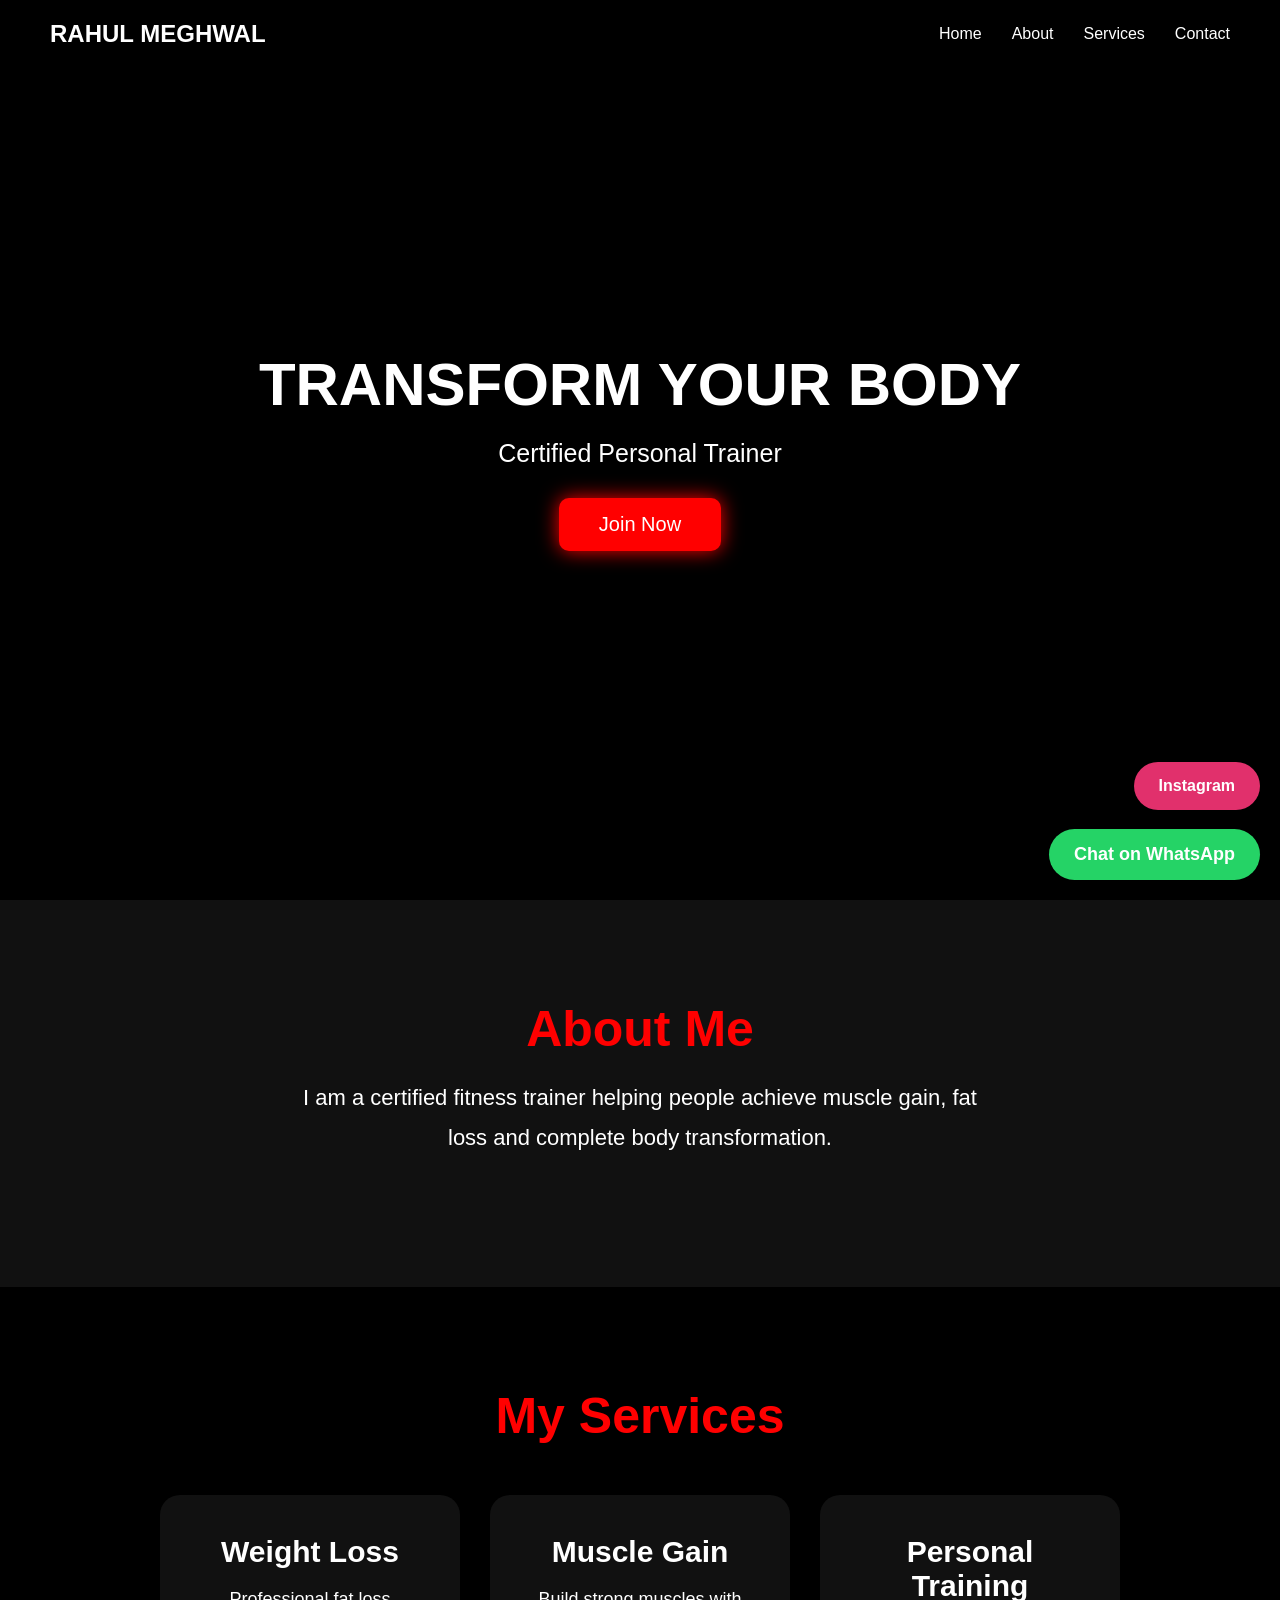
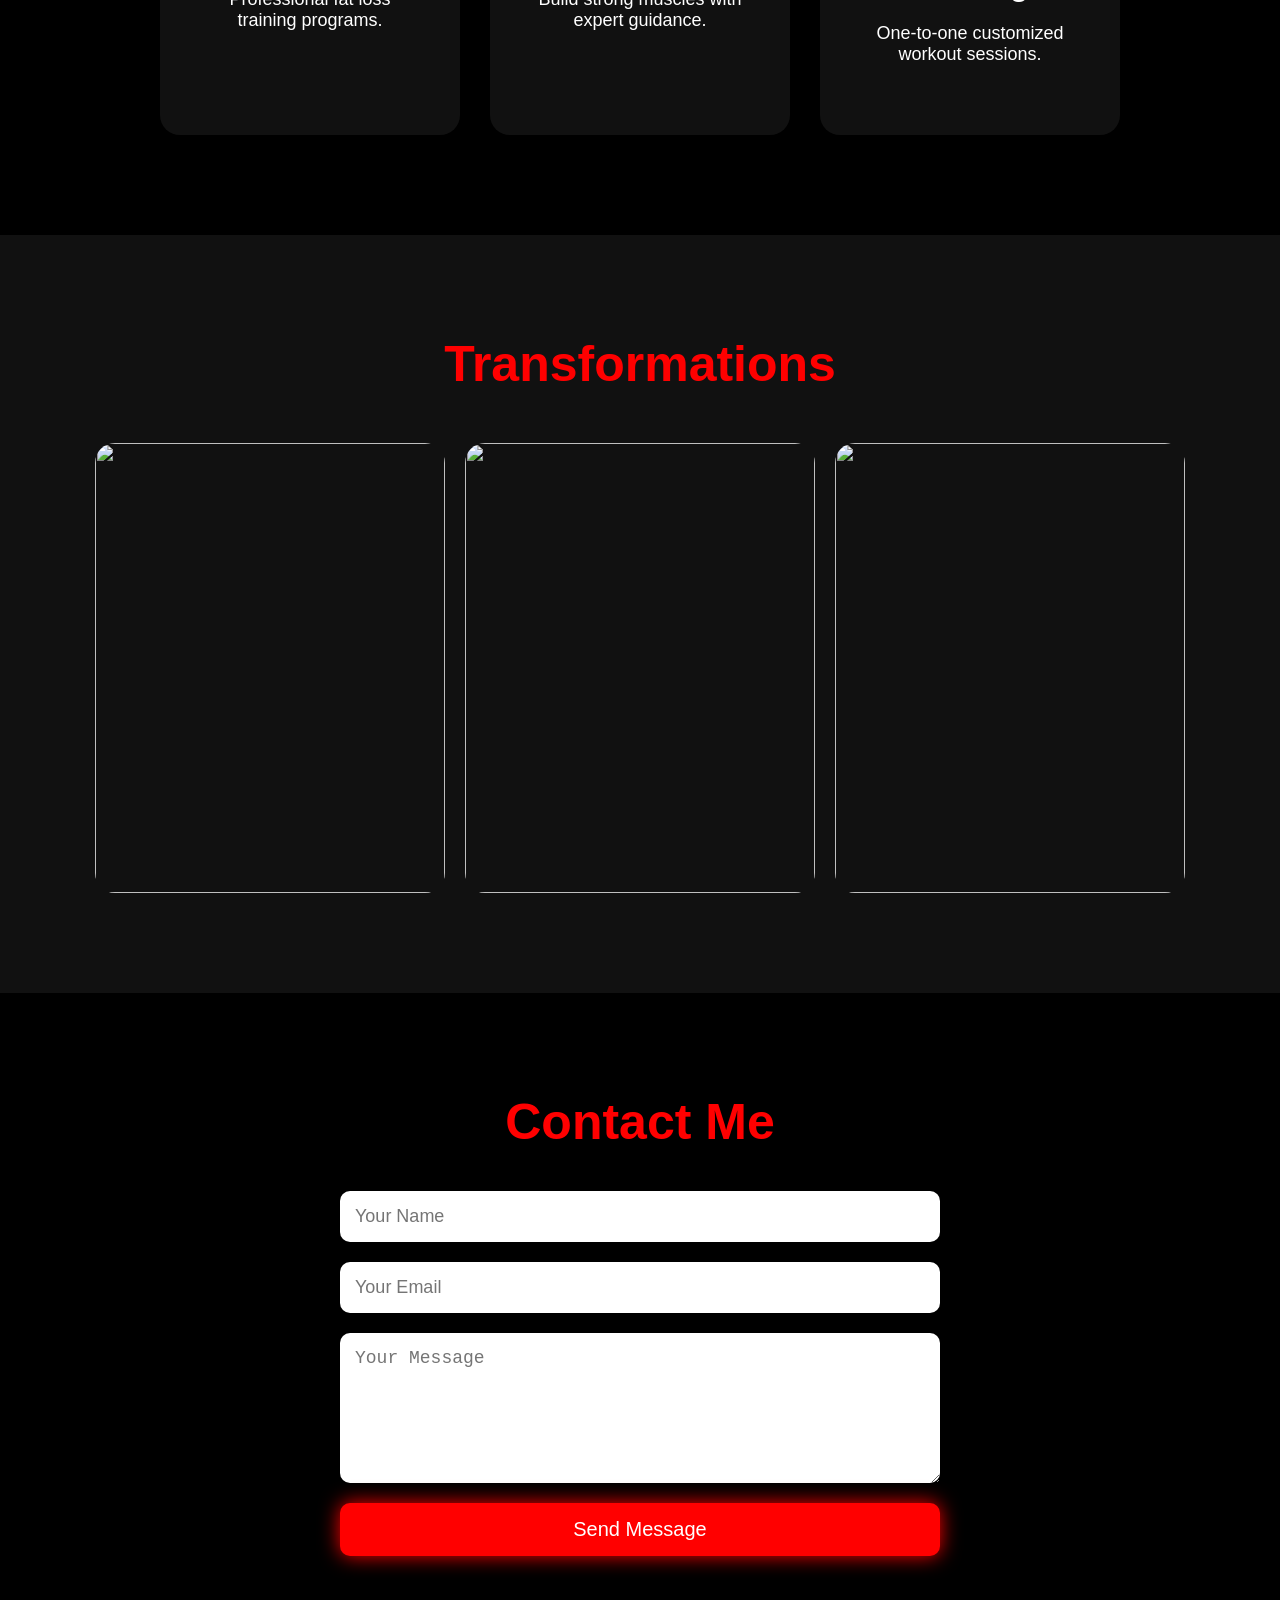
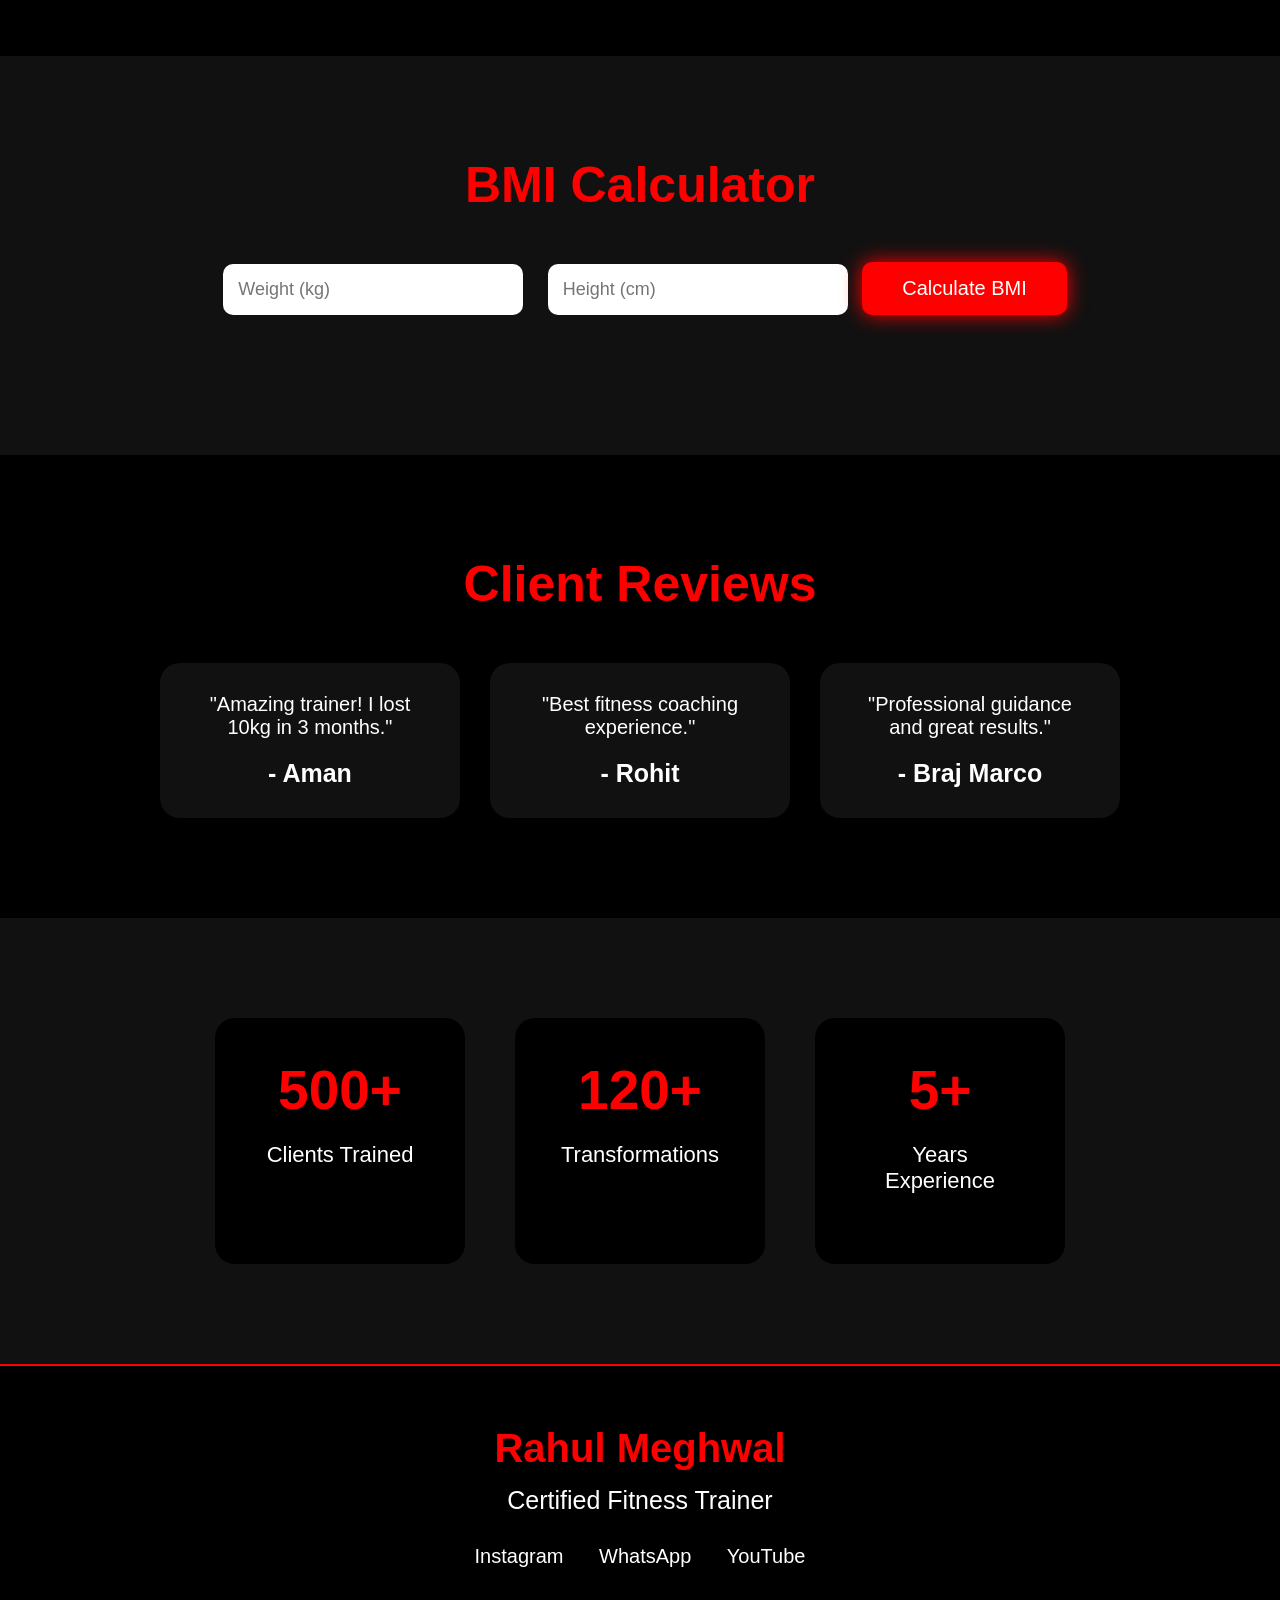
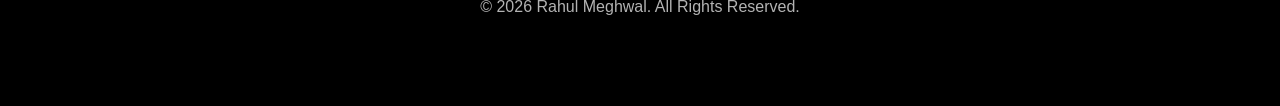
==== index.html @ 8c8de501 "Add files via upload" ====
<!DOCTYPE html>
<html lang="en">
<head>
  <meta charset="UTF-8">
  <meta name="viewport" content="width=device-width, initial-scale=1.0">
  <title>Rahul Meghwal</title>

  <link rel="stylesheet" href="style.css">
</head>
<body>

  <nav>
    <h1>RAHUL MEGHWAL</h1>

    <ul>
      <li>Home</li>
      <li>About</li>
      <li>Services</li>
      <li>Contact</li>
    </ul>
  </nav>

  <section class="hero">
    <div class="overlay">

      <h2>TRANSFORM YOUR BODY</h2>

      <p>
        Certified Personal Trainer
      </p>

      <button>
        Join Now
      </button>

    </div>
  </section>
<section class="about">

  <div class="about-text">

    <h2>About Me</h2>

    <p>
      I am a certified fitness trainer helping people
      achieve muscle gain, fat loss and complete body
      transformation.
    </p>

  </div>

</section>
<section class="services">

    <h2>My Services</h2>

    <div class="service-box">

        <div class="card">
            <h3>Weight Loss</h3>
            <p>Professional fat loss training programs.</p>
        </div>

        <div class="card">
            <h3>Muscle Gain</h3>
            <p>Build strong muscles with expert guidance.</p>
        </div>

        <div class="card">
            <h3>Personal Training</h3>
            <p>One-to-one customized workout sessions.</p>
        </div>

    </div>

</section>
<section class="gallery">

    <h2>Transformations</h2>

    <div class="gallery-box">

        <img src="https://images.unsplash.com/photo-1517838277536-f5f99be501cd?q=80&w=800&auto=format&fit=crop">

        <img src="https://images.unsplash.com/photo-1581009146145-b5ef050c2e1e?q=80&w=800&auto=format&fit=crop">

        <img src="https://images.unsplash.com/photo-1534438327276-14e5300c3a48?q=80&w=800&auto=format&fit=crop">

    </div>

</section>
<a href="https://wa.me/918817200190" class="whatsapp">
    Chat on WhatsApp
</a>
<a href="https://instagram.com/" class="insta">
    Instagram
</a>
<section class="contact">

    <h2>Contact Me</h2>

    <form>

        <input type="text" placeholder="Your Name">

        <input type="email" placeholder="Your Email">

        <textarea placeholder="Your Message"></textarea>

        <button type="submit">
            Send Message
        </button>

    </form>

</section>
<section class="bmi">

    <h2>BMI Calculator</h2>

    <input type="number" id="weight" placeholder="Weight (kg)">

    <input type="number" id="height" placeholder="Height (cm)">

    <button onclick="calculateBMI()">
        Calculate BMI
    </button>

    <h3 id="result"></h3>

</section>
<script>

function calculateBMI(){

    let weight =
    document.getElementById("weight").value;

    let height =
    document.getElementById("height").value / 100;

    let bmi =
    weight / (height * height);

    document.getElementById("result").innerHTML =
    "Your BMI is " + bmi.toFixed(1);

}

</script>
<section class="testimonials">

    <h2>Client Reviews</h2>

    <div class="testimonial-box">

        <div class="testimonial">
            <p>
                "Amazing trainer! I lost 10kg in 3 months."
            </p>

            <h3>- Aman</h3>
        </div>

        <div class="testimonial">
            <p>
                "Best fitness coaching experience."
            </p>

            <h3>- Rohit</h3>
        </div>

        <div class="testimonial">
            <p>
                "Professional guidance and great results."
            </p>

            <h3>- Braj Marco</h3>
        </div>

    </div>

</section>
<section class="stats">

    <div class="stat">
        <h2>500+</h2>
        <p>Clients Trained</p>
    </div>

    <div class="stat">
        <h2>120+</h2>
        <p>Transformations</p>
    </div>

    <div class="stat">
        <h2>5+</h2>
        <p>Years Experience</p>
    </div>

</section>
<footer>

    <h2>Rahul Meghwal</h2>

    <p>
        Certified Fitness Trainer
    </p>

    <div class="footer-links">

        <a href="#">
            Instagram
        </a>

        <a href="#">
            WhatsApp
        </a>

        <a href="#">
            YouTube
        </a>

    </div>

    <p class="copy">
        © 2026 Rahul Meghwal. All Rights Reserved.
    </p>

</footer>
<script>

window.addEventListener("load", function(){

    document.getElementById("loader").style.display = "none";

});

</script>
</body>
<div id="loader">

    <h1>RAHUL MEGHWAL</h1>

</div>
</html>
---- style.css ----
html{
    scroll-behavior:smooth;
}
*{
    margin:0;
    padding:0;
    box-sizing:border-box;
}

body{
    font-family:Arial;
    background:black;
    color:white;
}

nav{
    display:flex;
    justify-content:space-between;
    align-items:center;
    padding:20px 50px;
    position:absolute;
    width:100%;
    z-index:100;
}

nav ul{
    display:flex;
    list-style:none;
    gap:30px;
}

.hero{
    height:100vh;

    background:url('https://images.unsplash.com/photo-1517836357463-d25dfeac3438?q=80&w=1200&auto=format&fit=crop');

    background-size:cover;
    background-position:center;

    display:flex;
    justify-content:center;
    align-items:center;
}

.overlay{
    background:rgba(0,0,0,0.6);

    padding:50px;
    border-radius:20px;

    text-align:center;
}

h2{
    font-size:60px;
    margin-bottom:20px;
}

p{
    font-size:25px;
    margin-bottom:30px;
}

button{
    box-shadow:0 0 20px red;
    padding:15px 40px;
    border:none;
    background:red;
    color:white;
    font-size:20px;
    border-radius:10px;
    cursor:pointer;
}
button:hover{
    transform:scale(1.1);
    transition:0.3s;
}
.about{
    padding:100px 50px;
    background:#111;
}

.about-text{
    max-width:700px;
    margin:auto;
    text-align:center;
}

.about h2{
    font-size:50px;
    margin-bottom:20px;
    color:red;
}

.about p{
    font-size:22px;
    line-height:1.8;
}
.services{
    padding:100px 50px;
    background:black;
    text-align:center;
}

.services h2{
    font-size:50px;
    margin-bottom:50px;
    color:red;
}

.service-box{
    display:flex;
    justify-content:center;
    gap:30px;
    flex-wrap:wrap;
}

.card{
    background:#111;
    padding:40px;
    width:300px;
    border-radius:20px;
    transition:0.3s;
}

.card:hover{
    transform:translateY(-10px);
    background:red;
}

.card h3{
    margin-bottom:20px;
    font-size:30px;
}

.card p{
    font-size:18px;
}
.gallery{
    padding:100px 50px;
    background:#111;
    text-align:center;
}

.gallery h2{
    font-size:50px;
    margin-bottom:50px;
    color:red;
}

.gallery-box{
    display:flex;
    justify-content:center;
    gap:20px;
    flex-wrap:wrap;
}

.gallery-box img{
    width:350px;
    height:450px;
    object-fit:cover;
    border-radius:20px;
    transition:0.3s;
}

.gallery-box img:hover{
    transform:scale(1.05);
}
.whatsapp{
    position:fixed;
    bottom:20px;
    right:20px;

    background:#25D366;
    color:white;

    padding:15px 25px;

    border-radius:50px;

    text-decoration:none;

    font-size:18px;

    font-weight:bold;

    box-shadow:0 0 10px rgba(0,0,0,0.5);
}
@media(max-width:768px){

    nav{
        background:rgba(0,0,0,0.5);
backdrop-filter:blur(10px);
        flex-direction:column;
        gap:20px;
    }

    nav ul{
        flex-direction:column;
        text-align:center;
    }

    h2{
        font-size:35px;
    }

    p{
        font-size:18px;
    }

    .overlay{
        width:90%;
        padding:30px;
    }

    .gallery-box img{
        width:100%;
        height:auto;
    }

    .card{
        width:100%;
    }

}
.overlay{
    animation:fadeIn 2s ease;
}

@keyframes fadeIn{

    from{
        opacity:0;
        transform:translateY(50px);
    }

    to{
        opacity:1;
        transform:translateY(0);
    }

}
.insta{

    position:fixed;

    bottom:90px;
    right:20px;

    background:#E1306C;

    color:white;

    padding:15px 25px;

    border-radius:50px;

    text-decoration:none;

    font-weight:bold;
}
.contact{

    padding:100px 20px;

    background:black;

    text-align:center;
}

.contact h2{

    font-size:50px;

    margin-bottom:40px;

    color:red;
}

form{

    max-width:600px;

    margin:auto;

    display:flex;

    flex-direction:column;

    gap:20px;
}

input,
textarea{

    padding:15px;

    border:none;

    border-radius:10px;

    font-size:18px;
}

textarea{

    height:150px;
}
.bmi{

    padding:100px 20px;

    background:#111;

    text-align:center;
}

.bmi h2{

    font-size:50px;

    color:red;

    margin-bottom:40px;
}

.bmi input{

    width:300px;

    padding:15px;

    margin:10px;

    border:none;

    border-radius:10px;

    font-size:18px;
}

#result{

    margin-top:30px;

    font-size:35px;
}
.testimonials{

    padding:100px 20px;

    background:black;

    text-align:center;
}

.testimonials h2{

    font-size:50px;

    color:red;

    margin-bottom:50px;
}

.testimonial-box{

    display:flex;

    justify-content:center;

    gap:30px;

    flex-wrap:wrap;
}

.testimonial{

    background:#111;

    width:300px;

    padding:30px;

    border-radius:20px;

    transition:0.3s;
}

.testimonial:hover{

    transform:translateY(-10px);

    background:red;
}

.testimonial p{

    font-size:20px;

    margin-bottom:20px;
}

.testimonial h3{

    font-size:25px;
}
.stats{

    padding:100px 20px;

    background:#111;

    display:flex;

    justify-content:center;

    gap:50px;

    flex-wrap:wrap;

    text-align:center;
}

.stat{

    background:black;

    padding:40px;

    border-radius:20px;

    width:250px;

    transition:0.3s;
}

.stat:hover{

    transform:scale(1.05);

    background:red;
}

.stat h2{

    font-size:55px;

    color:red;

    margin-bottom:20px;
}

.stat p{

    font-size:22px;
}
footer{

    background:black;

    padding:60px 20px;

    text-align:center;

    border-top:2px solid red;
}

footer h2{

    font-size:40px;

    color:red;

    margin-bottom:15px;
}

.footer-links{

    margin:30px 0;
}

.footer-links a{

    color:white;

    margin:0 15px;

    text-decoration:none;

    font-size:20px;

    transition:0.3s;
}

.footer-links a:hover{

    color:red;
}

.copy{

    margin-top:30px;

    font-size:16px;

    opacity:0.7;
}
#loader{

    position:fixed;

    width:100%;

    height:100vh;

    background:black;

    display:flex;

    justify-content:center;

    align-items:center;

    z-index:9999;
}

#loader h1{

    color:red;

    font-size:60px;

    animation:pulse 1s infinite;
}

@keyframes pulse{

    0%{
        opacity:0.5;
    }

    50%{
        opacity:1;
    }

    100%{
        opacity:0.5;
    }

}
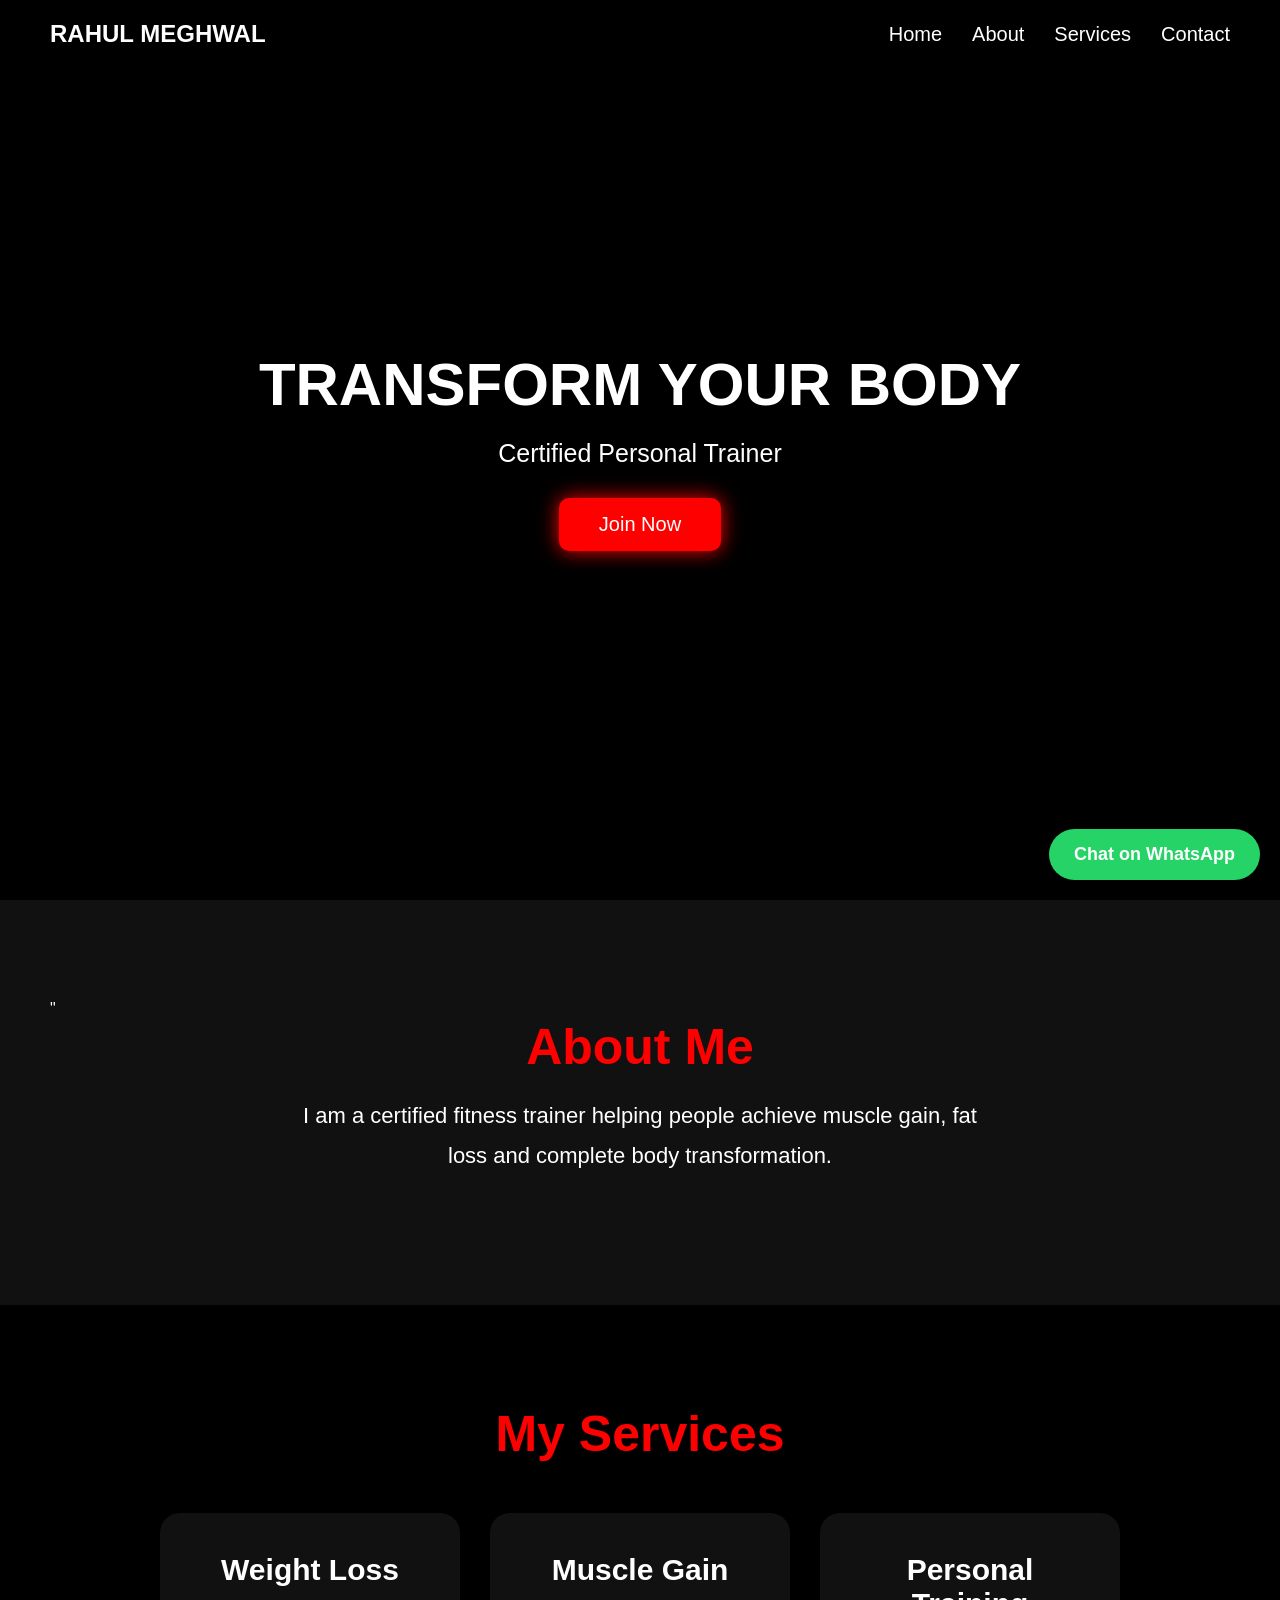
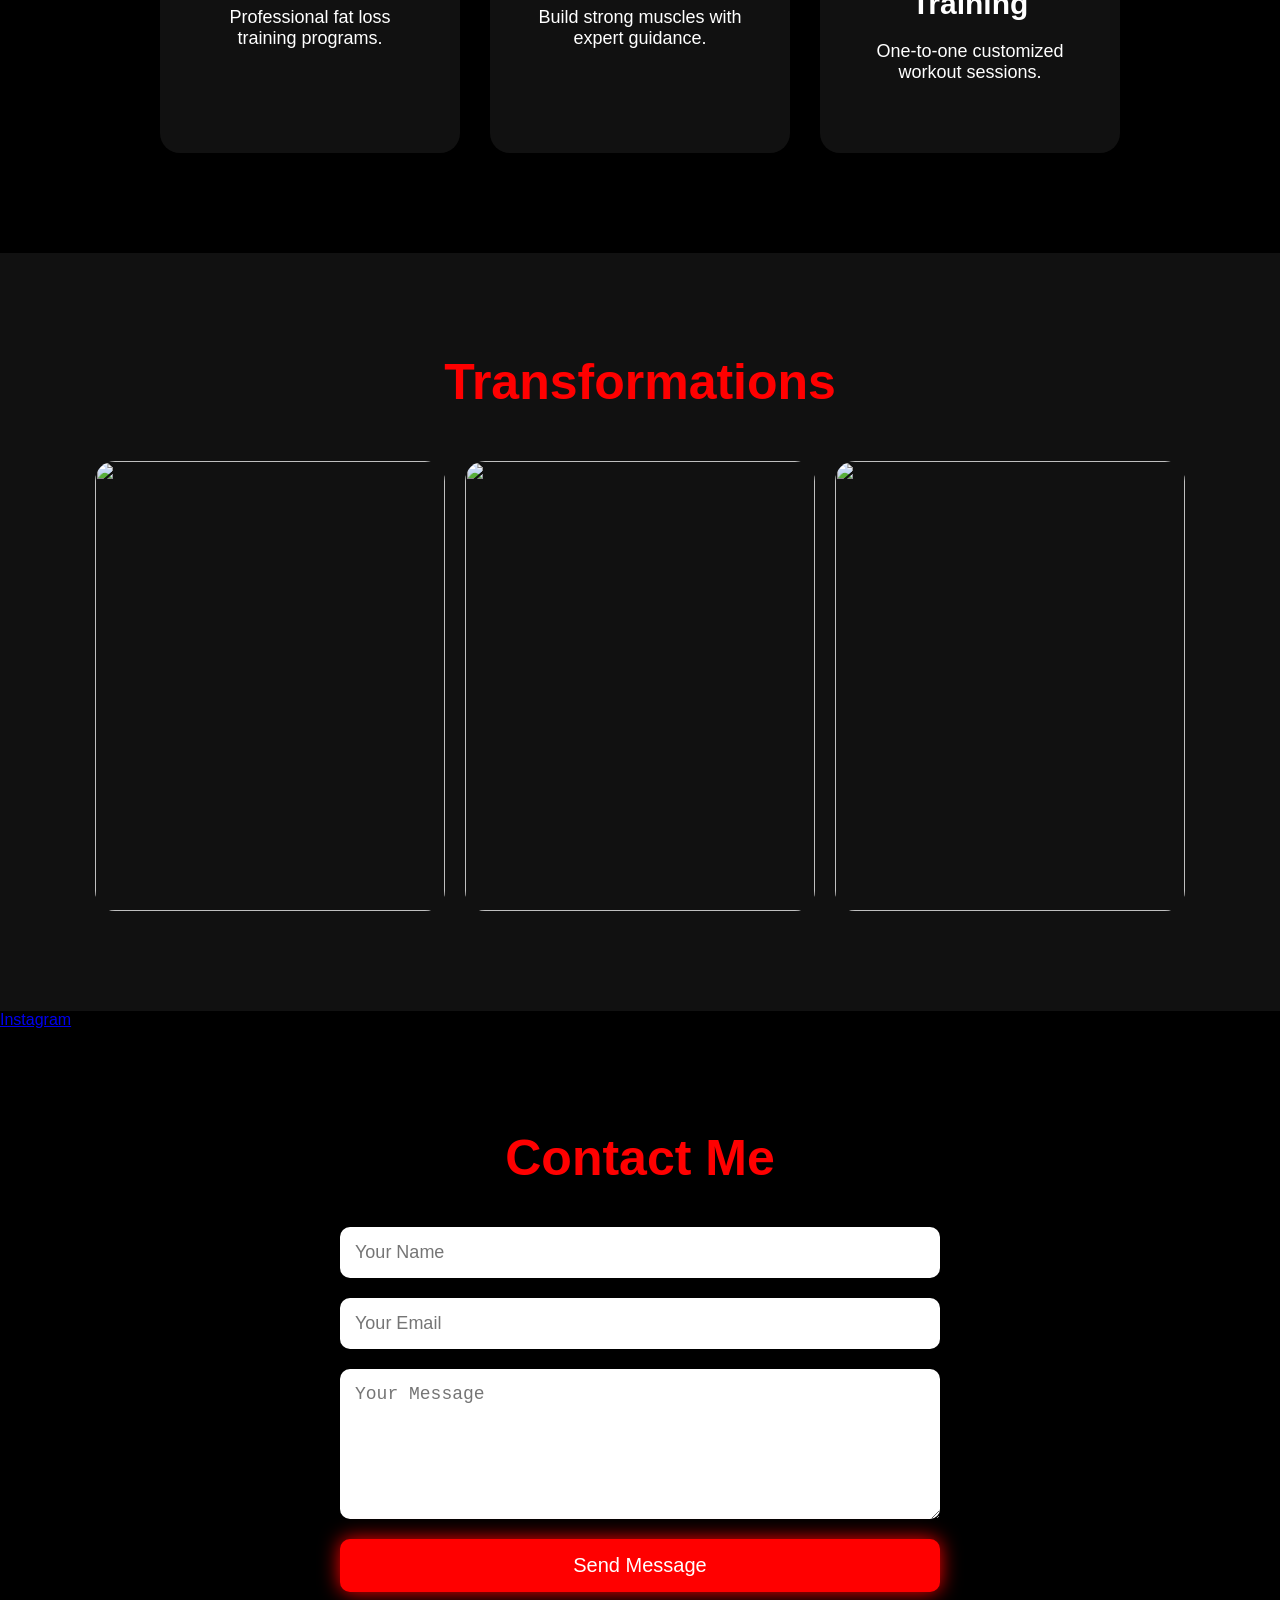
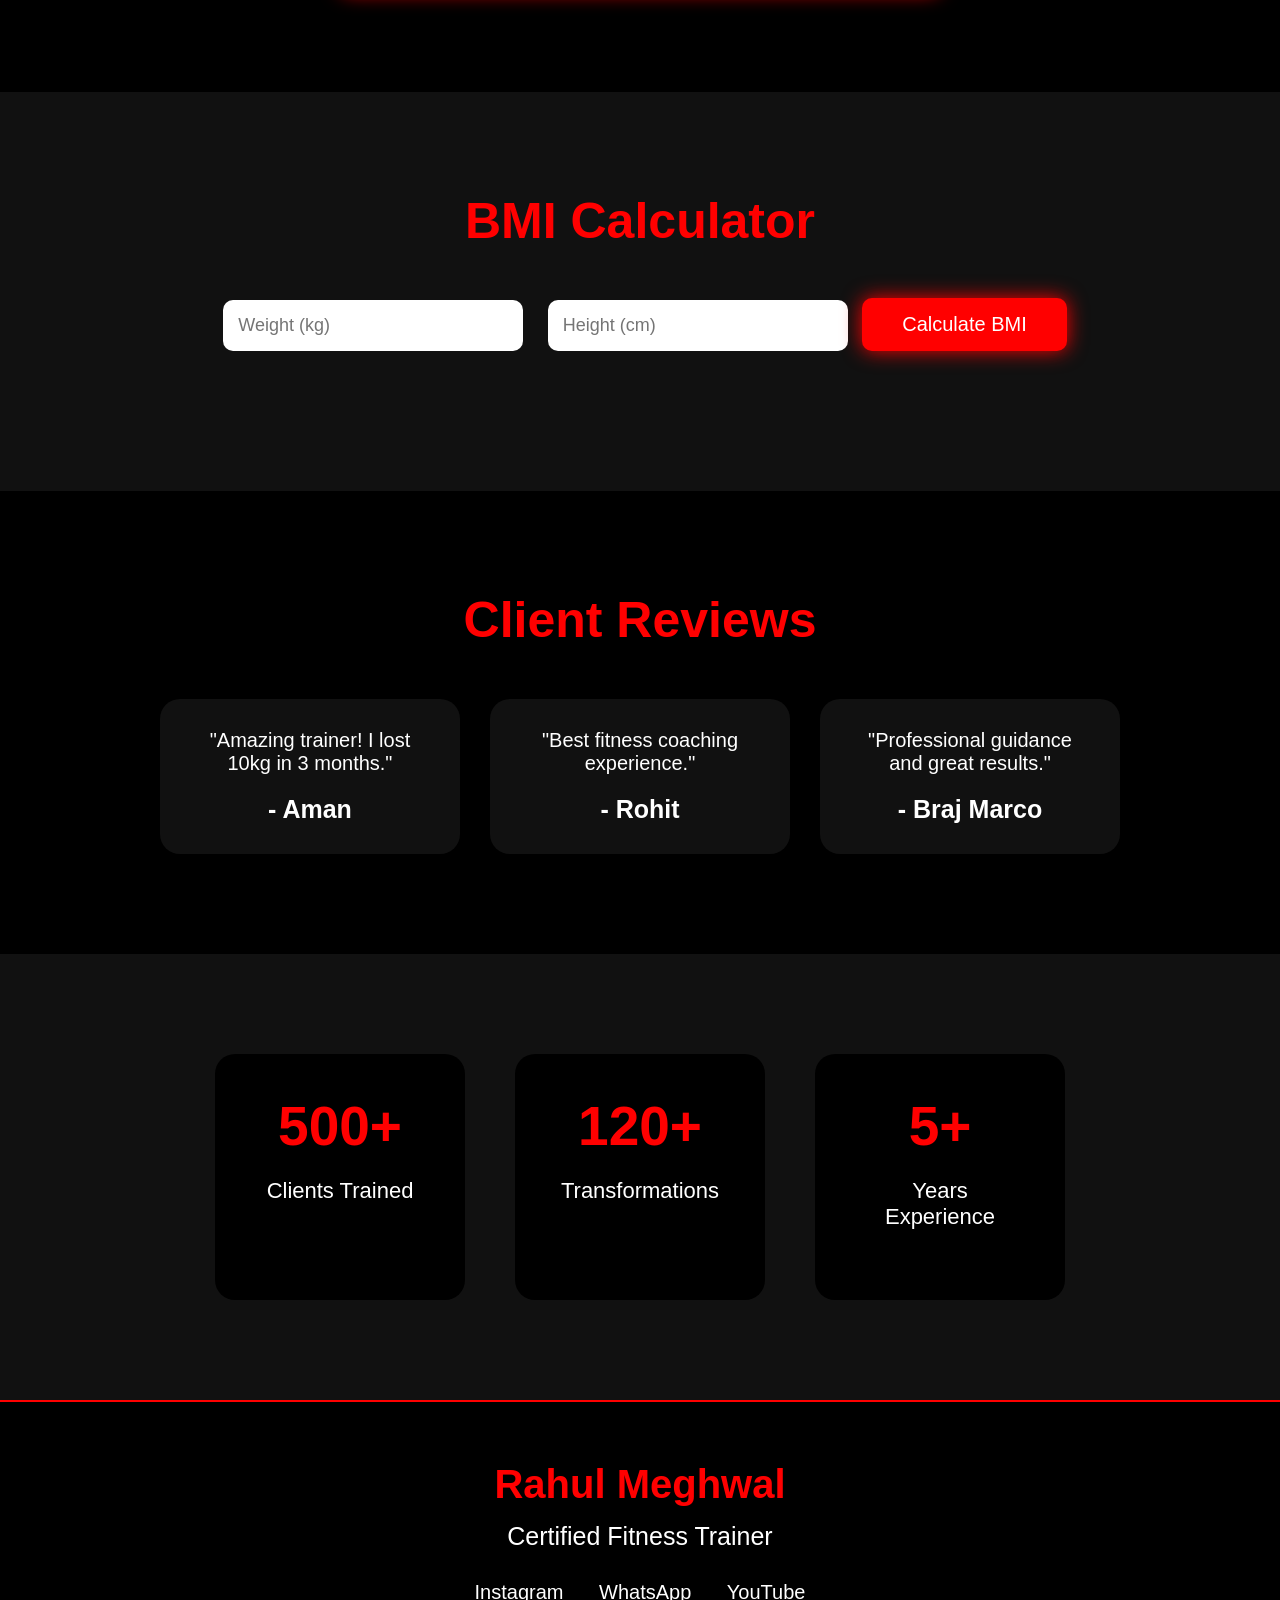
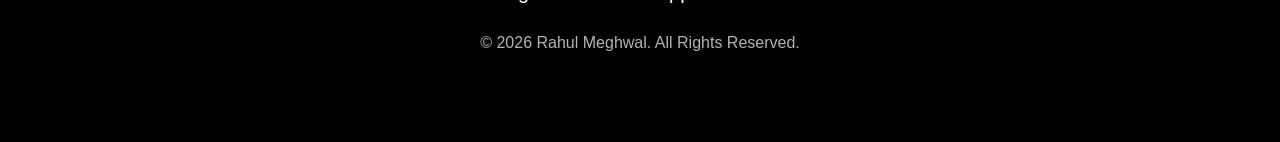
==== commit 9a7db611: "Add files via upload" ====
--- a/index.html
+++ b/index.html
@@ -3,7 +3,9 @@
 <head>
   <meta charset="UTF-8">
   <meta name="viewport" content="width=device-width, initial-scale=1.0">
-  <title>Rahul Meghwal</title>
+  <title><title>
+Rahul Meghwal - Certified Fitness Trainer
+</title></title>
 
   <link rel="stylesheet" href="style.css">
 </head>
@@ -13,14 +15,17 @@
     <h1>RAHUL MEGHWAL</h1>
 
     <ul>
-      <li>Home</li>
-      <li>About</li>
-      <li>Services</li>
-      <li>Contact</li>
+      <li><a href="#home">Home</a></li>
+
+<li><a href="#about">About</a></li>
+
+<li><a href="#services">Services</a></li>
+
+<li><a href="#contact">Contact</a></li>
     </ul>
   </nav>
 
-  <section class="hero">
+  <section class="hero" id="home">
     <div class="overlay">
 
       <h2>TRANSFORM YOUR BODY</h2>
@@ -35,7 +40,7 @@
 
     </div>
   </section>
-<section class="about">
+<section class="about" id="about">"
 
   <div class="about-text">
 
@@ -50,7 +55,7 @@
   </div>
 
 </section>
-<section class="services">
+<section class="services" id="services">
 
     <h2>My Services</h2>
 
@@ -92,10 +97,10 @@
 <a href="https://wa.me/918817200190" class="whatsapp">
     Chat on WhatsApp
 </a>
-<a href="https://instagram.com/" class="insta">
+<a href="https://instagram.com/yourusername">
     Instagram
 </a>
-<section class="contact">
+<section class="contact" id="contact">
 
     <h2>Contact Me</h2>
 
--- a/style.css
+++ b/style.css
@@ -24,6 +24,7 @@
 }
 
 nav ul{
+    align-items:center;
     display:flex;
     list-style:none;
     gap:30px;
@@ -548,4 +549,99 @@
         opacity:0.5;
     }
 
+}
+/* NAVBAR LINKS */
+
+nav ul li a{
+
+    color:white;
+
+    text-decoration:none;
+
+    font-size:20px;
+
+    transition:0.3s;
+}
+
+nav ul li a:hover{
+
+    color:red;
+}
+
+/* MOBILE FIX */
+
+@media(max-width:768px){
+
+    nav{
+
+        flex-direction:column;
+
+        padding:20px;
+    }
+
+    nav h1{
+
+        margin-bottom:20px;
+    }
+
+    nav ul{
+
+        flex-direction:column;
+
+        gap:15px;
+    }
+
+    .hero{
+
+        padding:20px;
+
+        text-align:center;
+    }
+
+    .overlay{
+
+        width:100%;
+
+        padding:20px;
+    }
+
+    h2{
+
+        font-size:32px;
+    }
+
+    p{
+
+        font-size:18px;
+    }
+
+    button{
+
+        width:100%;
+    }
+
+    .gallery-box img{
+
+        width:100%;
+        height:auto;
+    }
+
+    .card,
+    .testimonial,
+    .stat{
+
+        width:100%;
+    }
+
+    .bmi input{
+
+        width:100%;
+    }
+
+    .whatsapp,
+    .insta{
+
+        right:10px;
+    }
+
 }
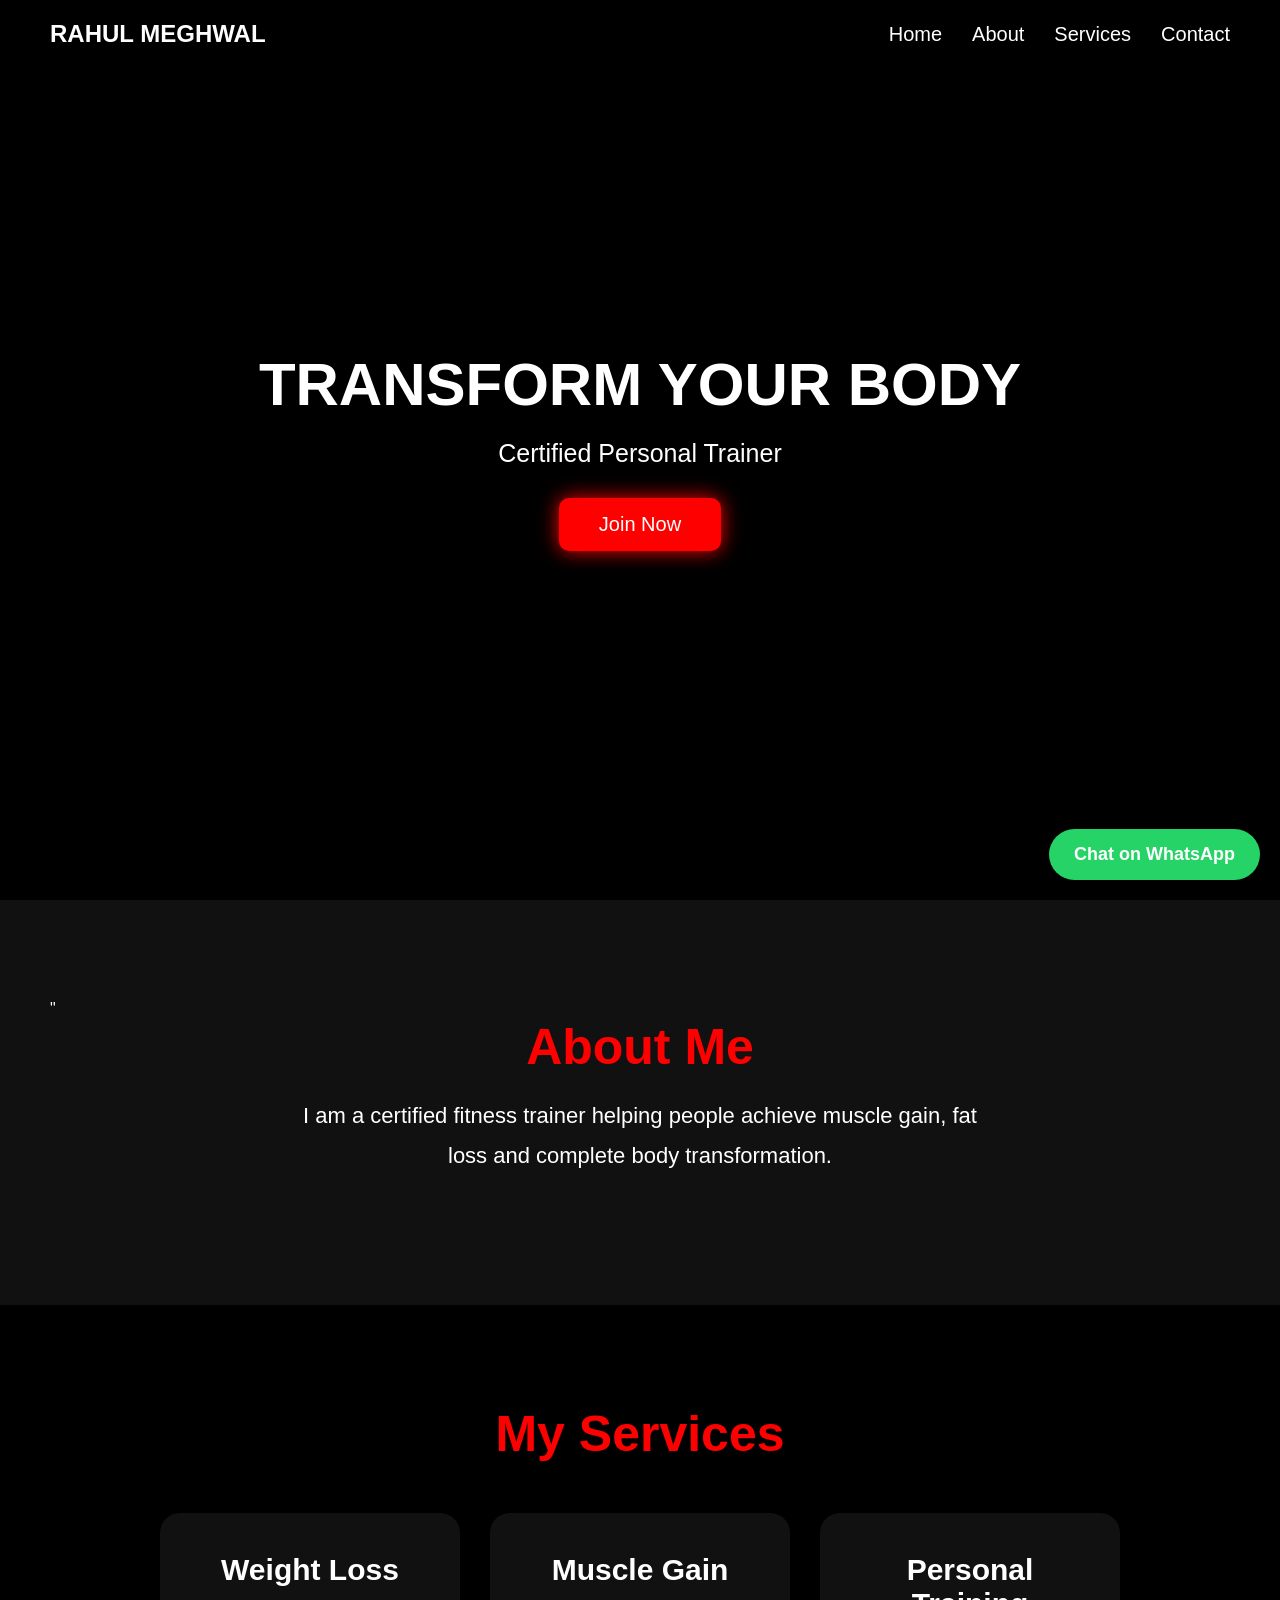
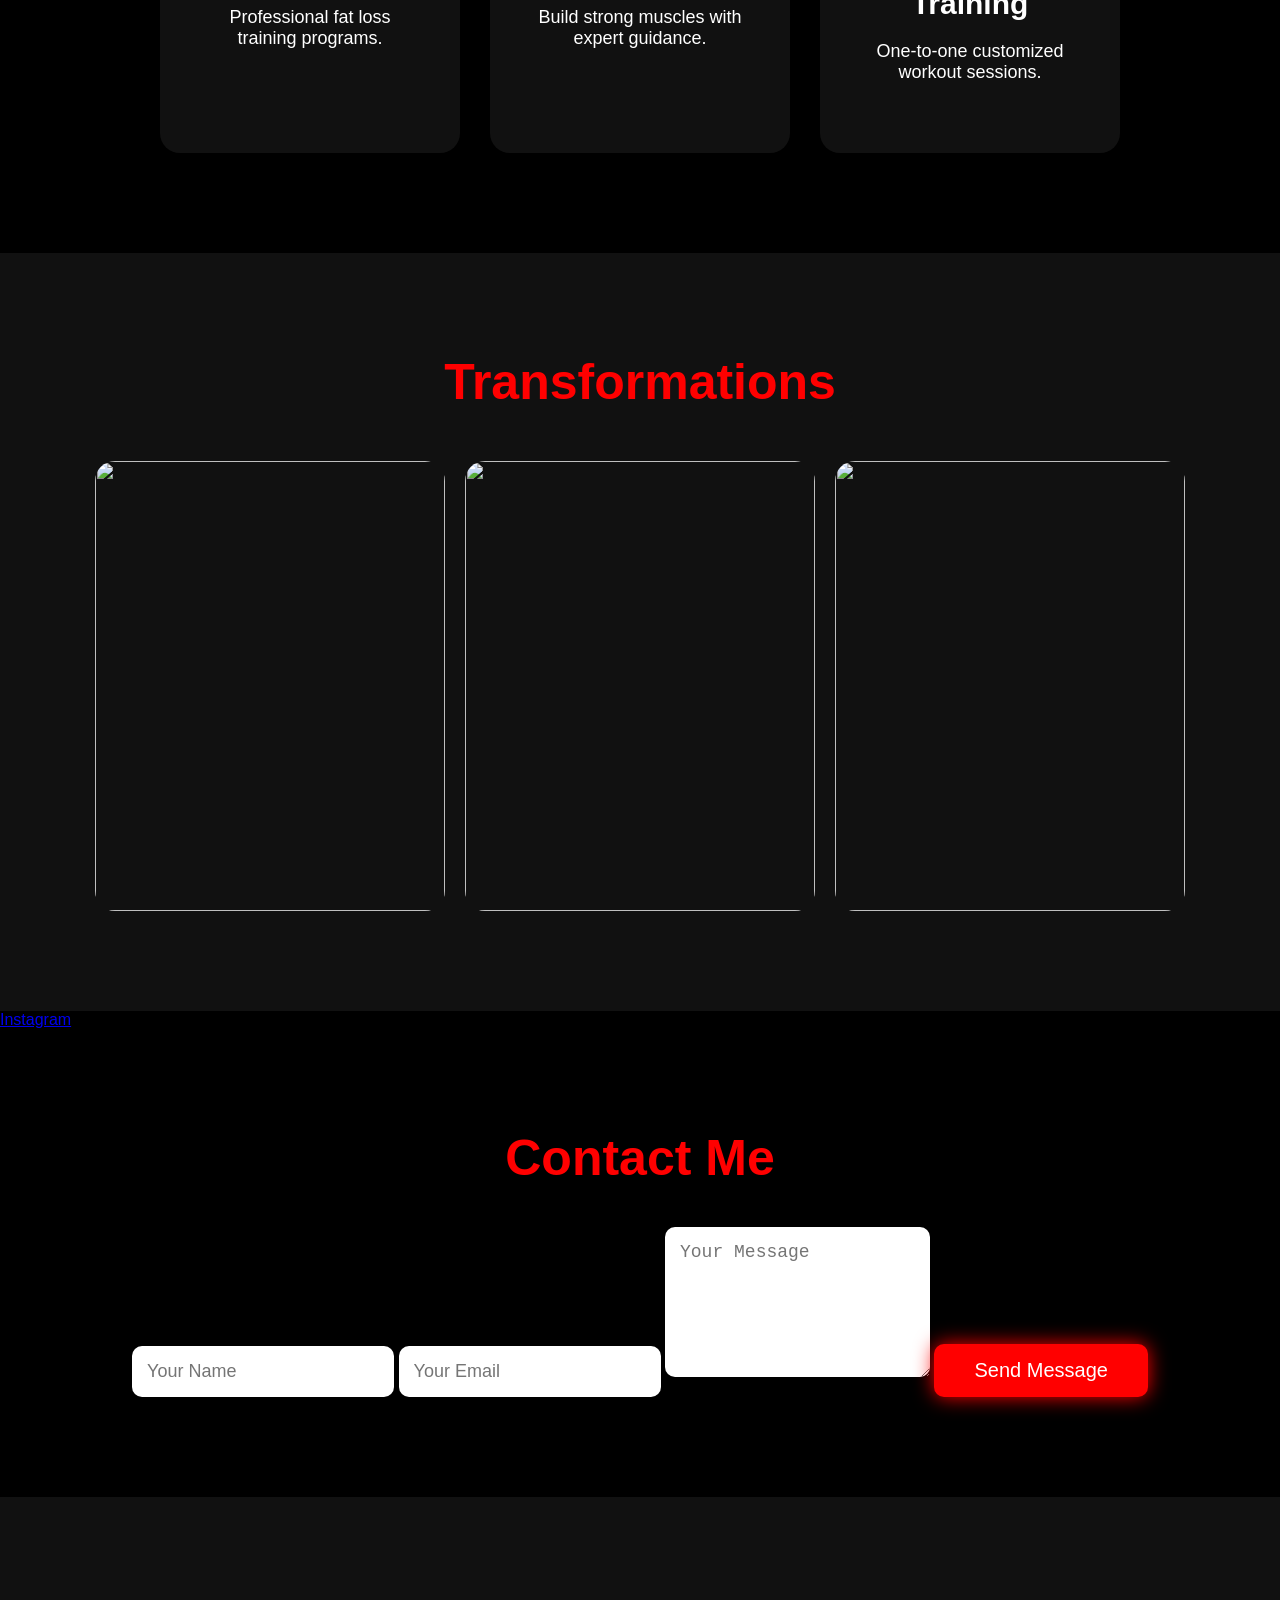
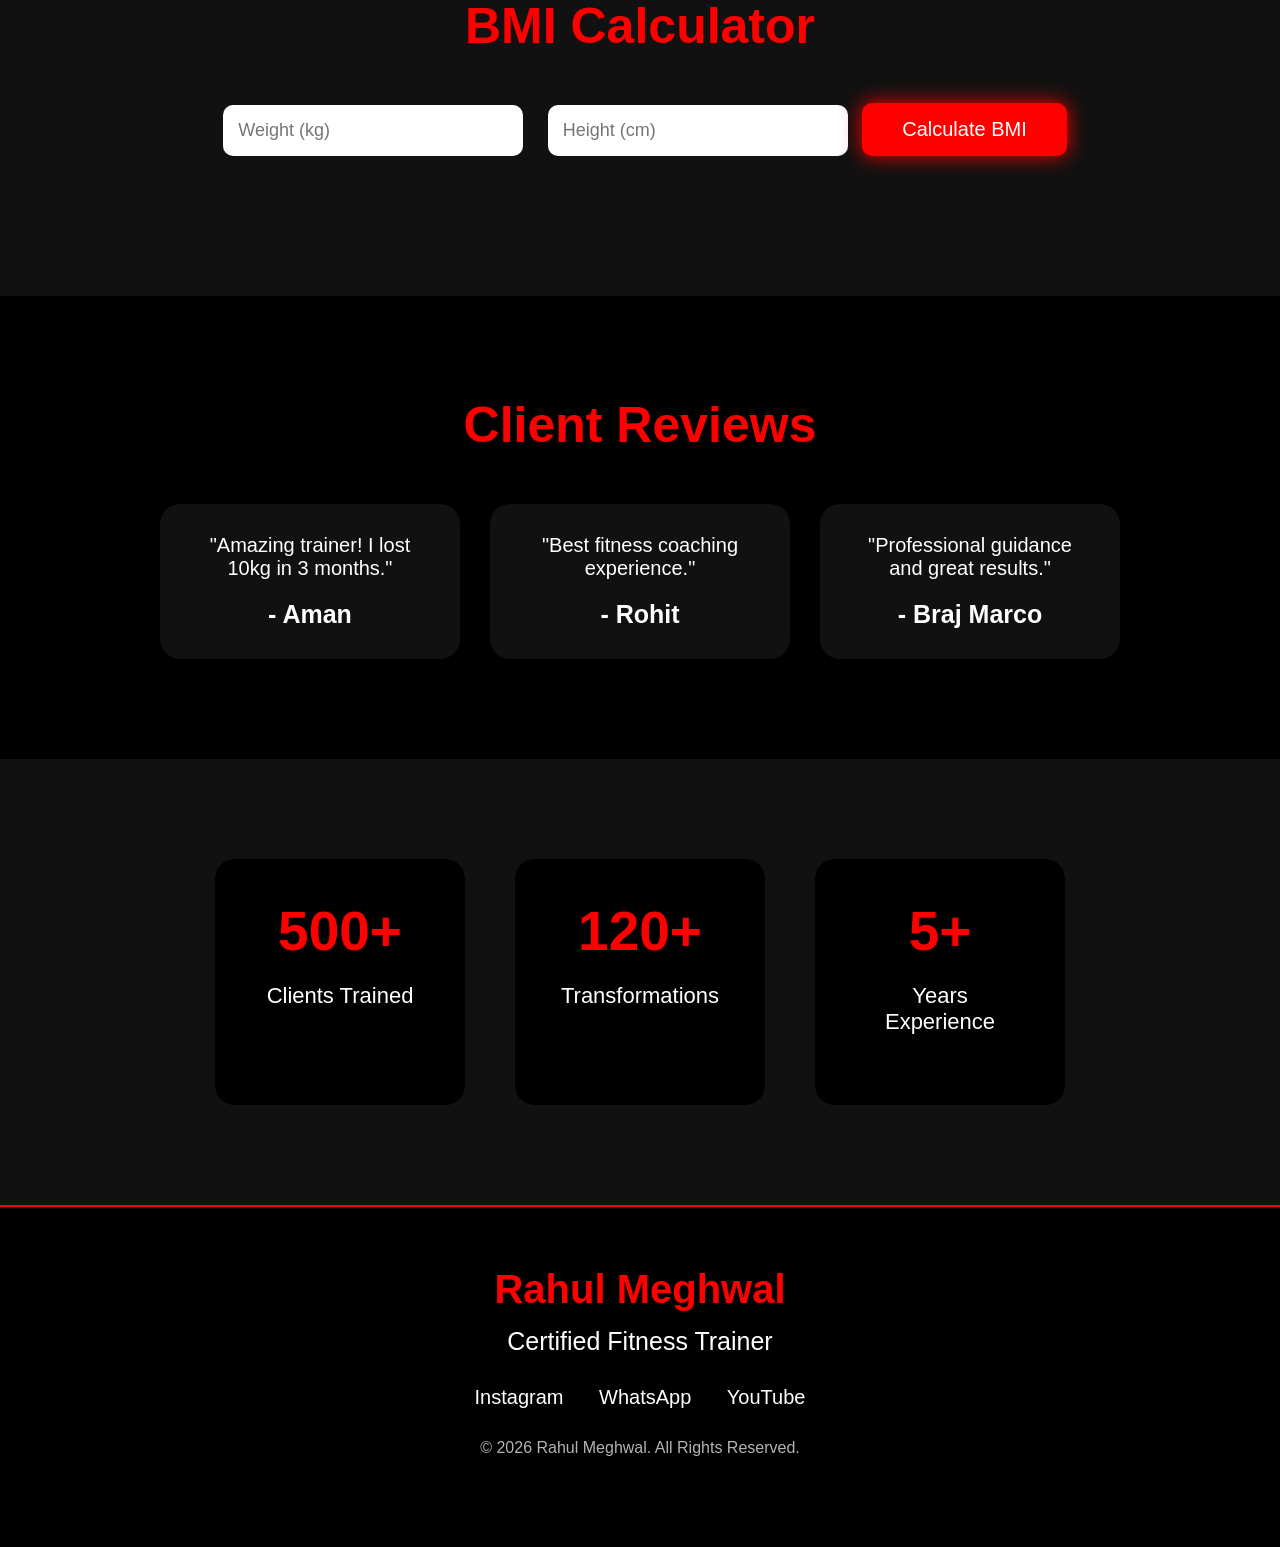
==== commit adbffd8b: "Add files via upload" ====
--- a/index.html
+++ b/index.html
@@ -34,9 +34,13 @@
         Certified Personal Trainer
       </p>
 
-      <button>
+      <a href="#contact">
+
+    <button>
         Join Now
-      </button>
+    </button>
+
+</a>
 
     </div>
   </section>
@@ -97,7 +101,7 @@
 <a href="https://wa.me/918817200190" class="whatsapp">
     Chat on WhatsApp
 </a>
-<a href="https://instagram.com/yourusername">
+<a href="https://instagram.com/r_a_h_u_l__meghwal">
     Instagram
 </a>
 <section class="contact" id="contact">
@@ -106,12 +110,17 @@
 
     <form>
 
+<form action="https://formsubmit.co/YOURGMAIL@gmail.com" method="POST">
+
+</form>
         <input type="text" placeholder="Your Name">
 
         <input type="email" placeholder="Your Email">
 
         <textarea placeholder="Your Message"></textarea>
-
+<input type="hidden" name="_captcha" value="false">
+
+<input type="hidden" name="_next" value="https://rahulmeghwal1.github.io/gym-website/">
         <button type="submit">
             Send Message
         </button>
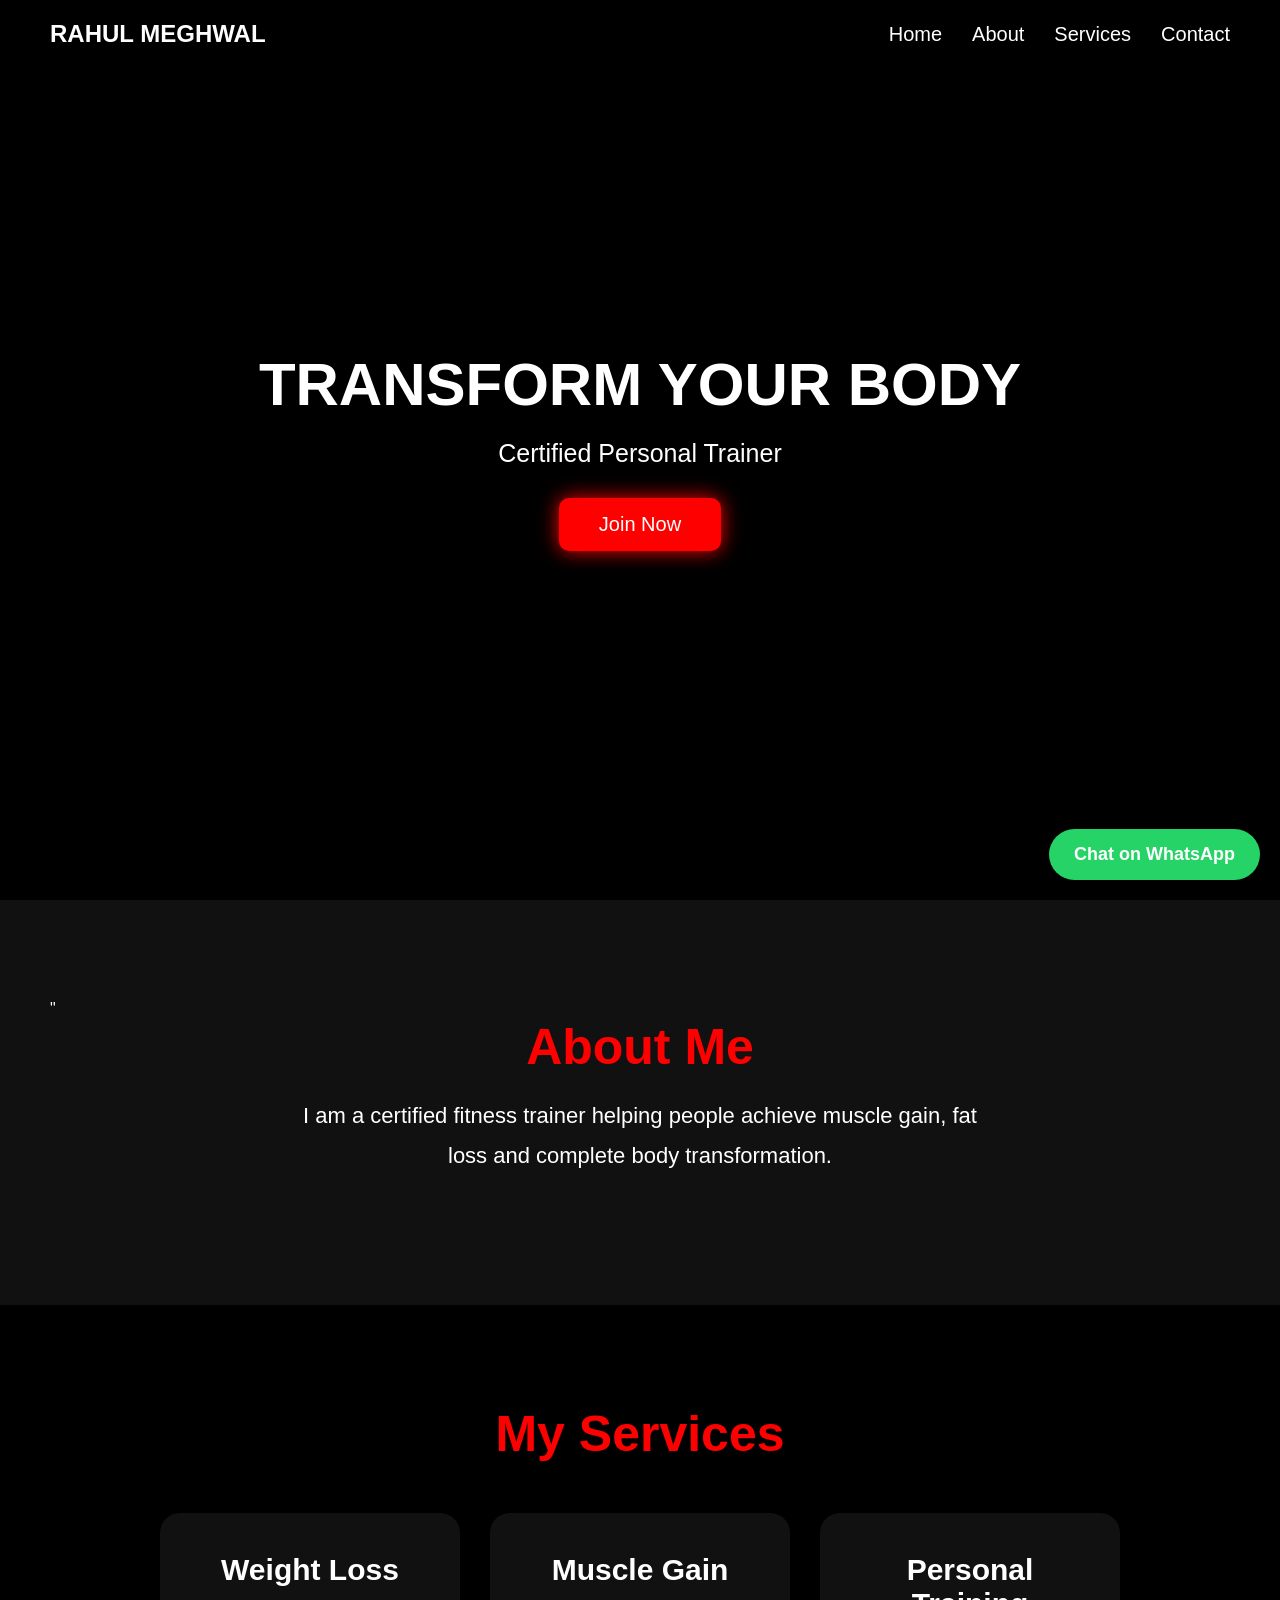
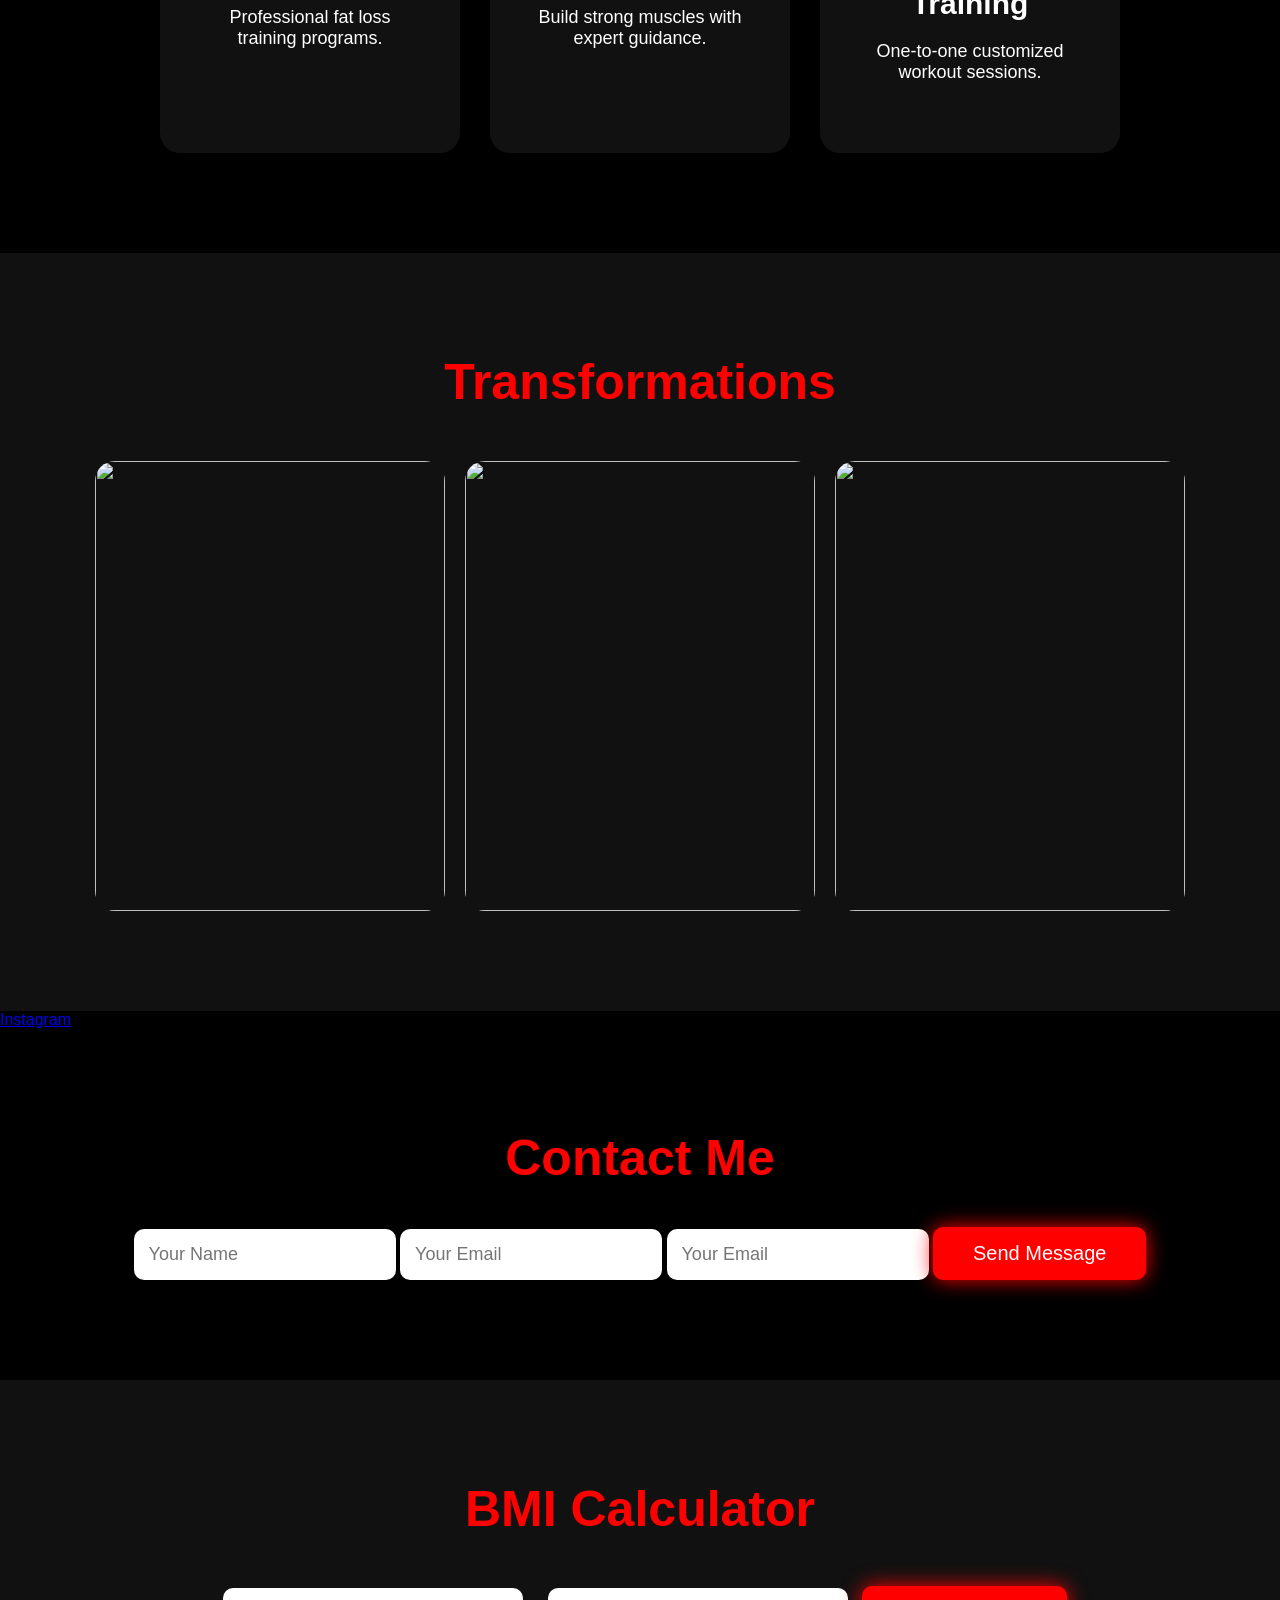
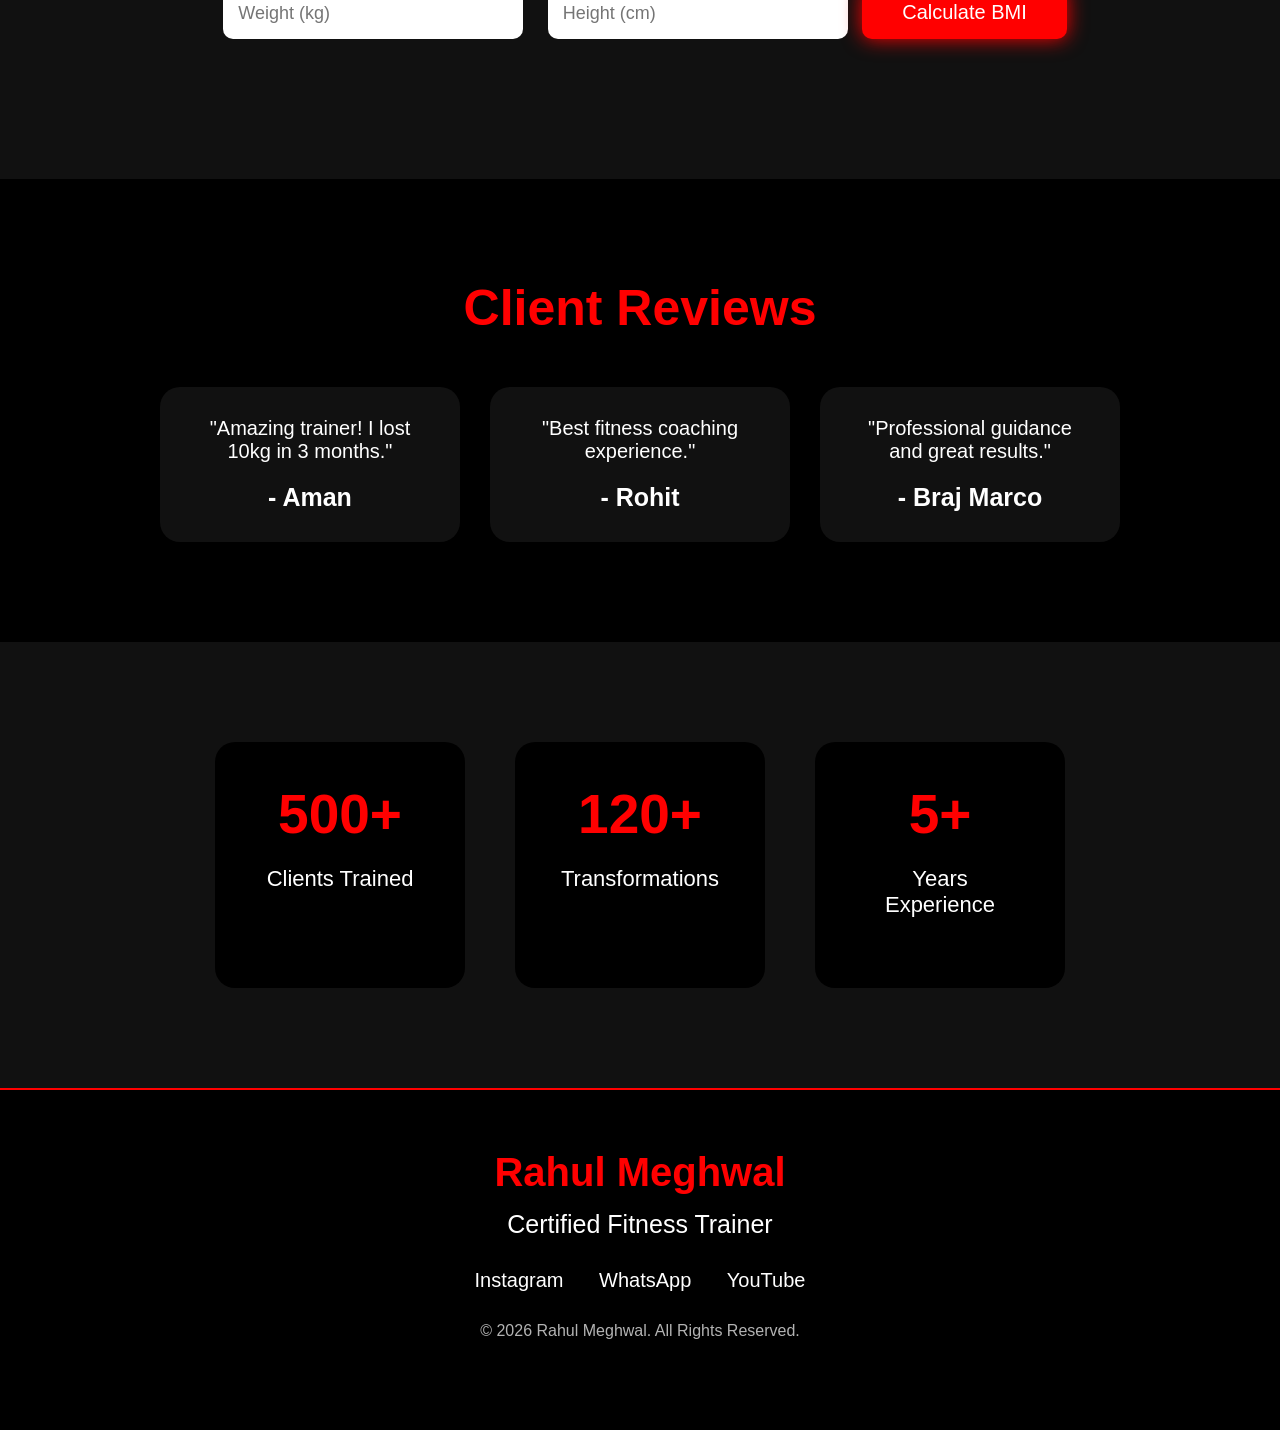
==== commit deaecc34: "Add files via upload" ====
--- a/index.html
+++ b/index.html
@@ -110,18 +110,21 @@
 
     <form>
 
-<form action="https://formsubmit.co/YOURGMAIL@gmail.com" method="POST">
+<form action="https://formsubmit.co/rahulmeghwal1255@gmail.com" method="POST">
 
 </form>
-        <input type="text" placeholder="Your Name">
-
-        <input type="email" placeholder="Your Email">
-
-        <textarea placeholder="Your Message"></textarea>
+        <input type="text" name="name" placeholder="Your Name" required>
+
+        <input type="email" name="email" placeholder="Your Email" required>
+<input type="email" name="email" placeholder="Your Email" required>
+        
 <input type="hidden" name="_captcha" value="false">
 
 <input type="hidden" name="_next" value="https://rahulmeghwal1.github.io/gym-website/">
-        <button type="submit">
+<input type="hidden" name="_captcha" value="false">
+
+<input type="hidden" name="_template" value="table">       
+<button type="submit">
             Send Message
         </button>
 
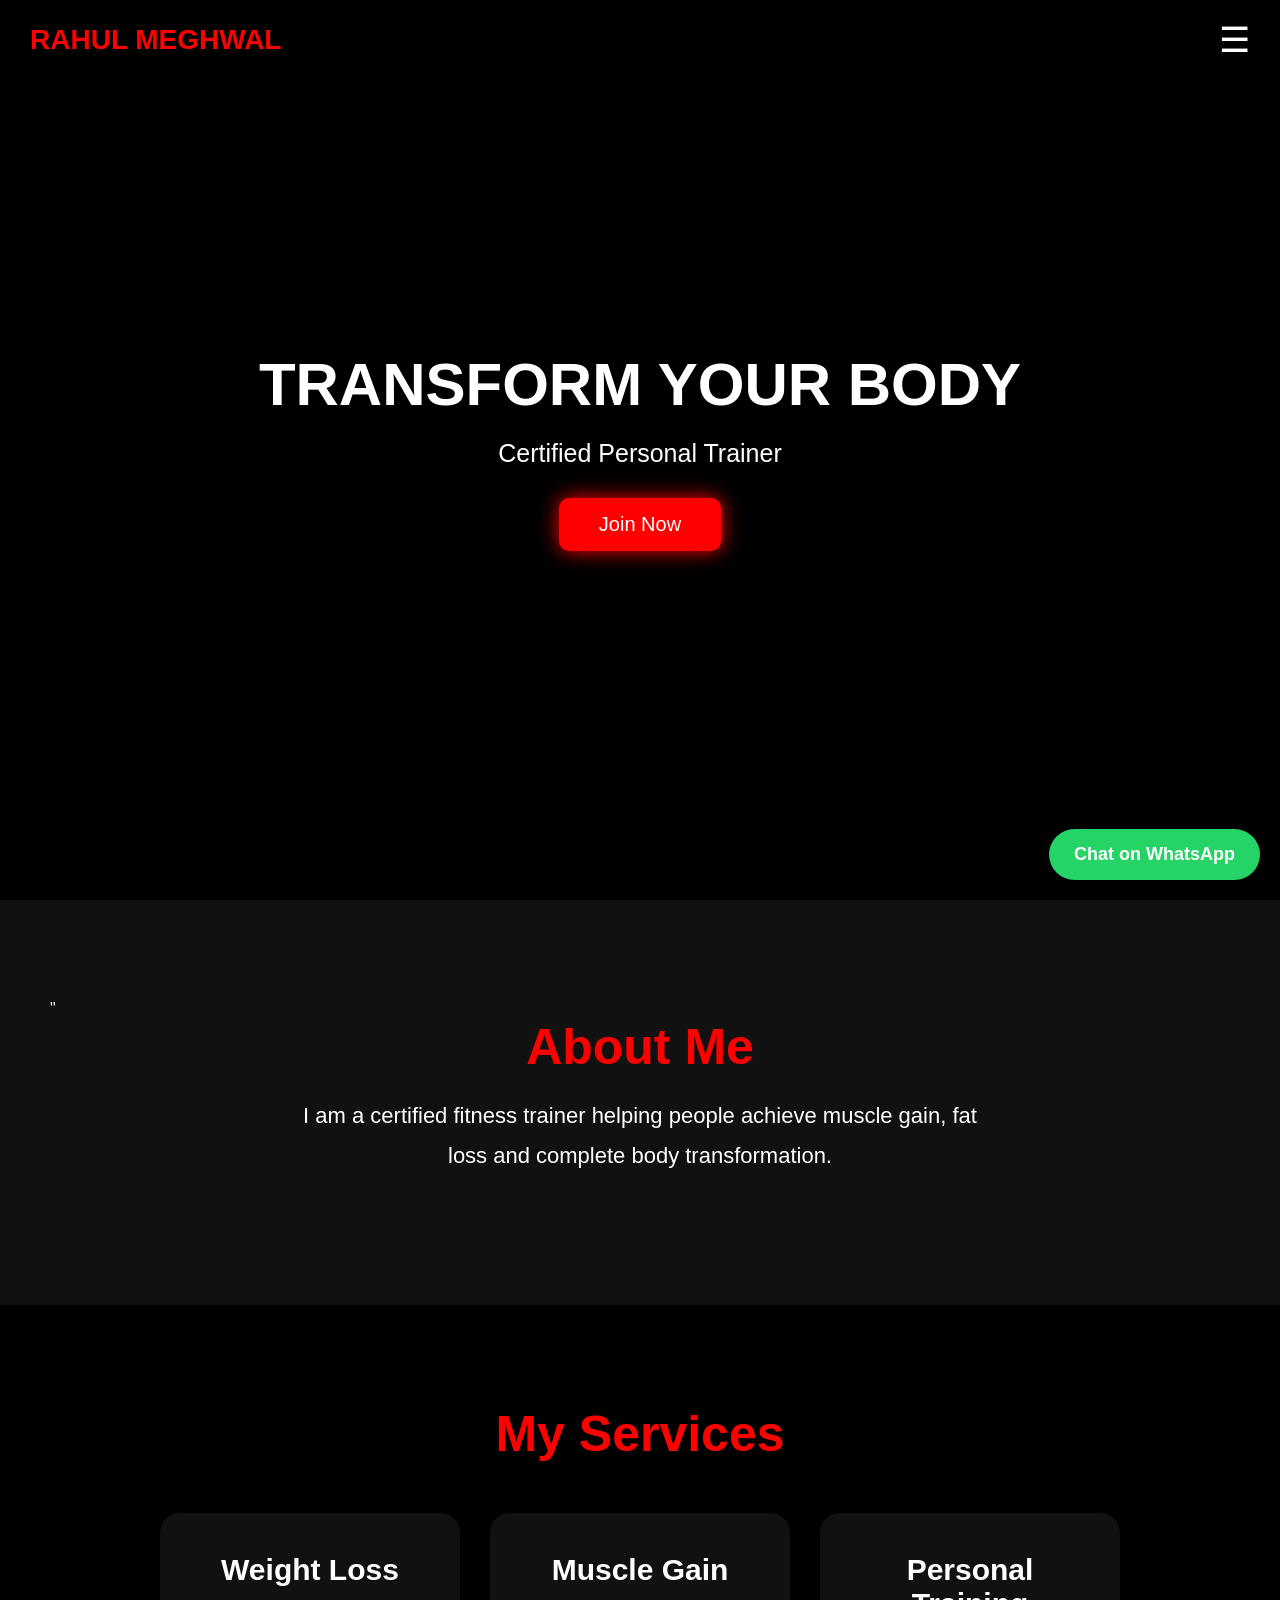
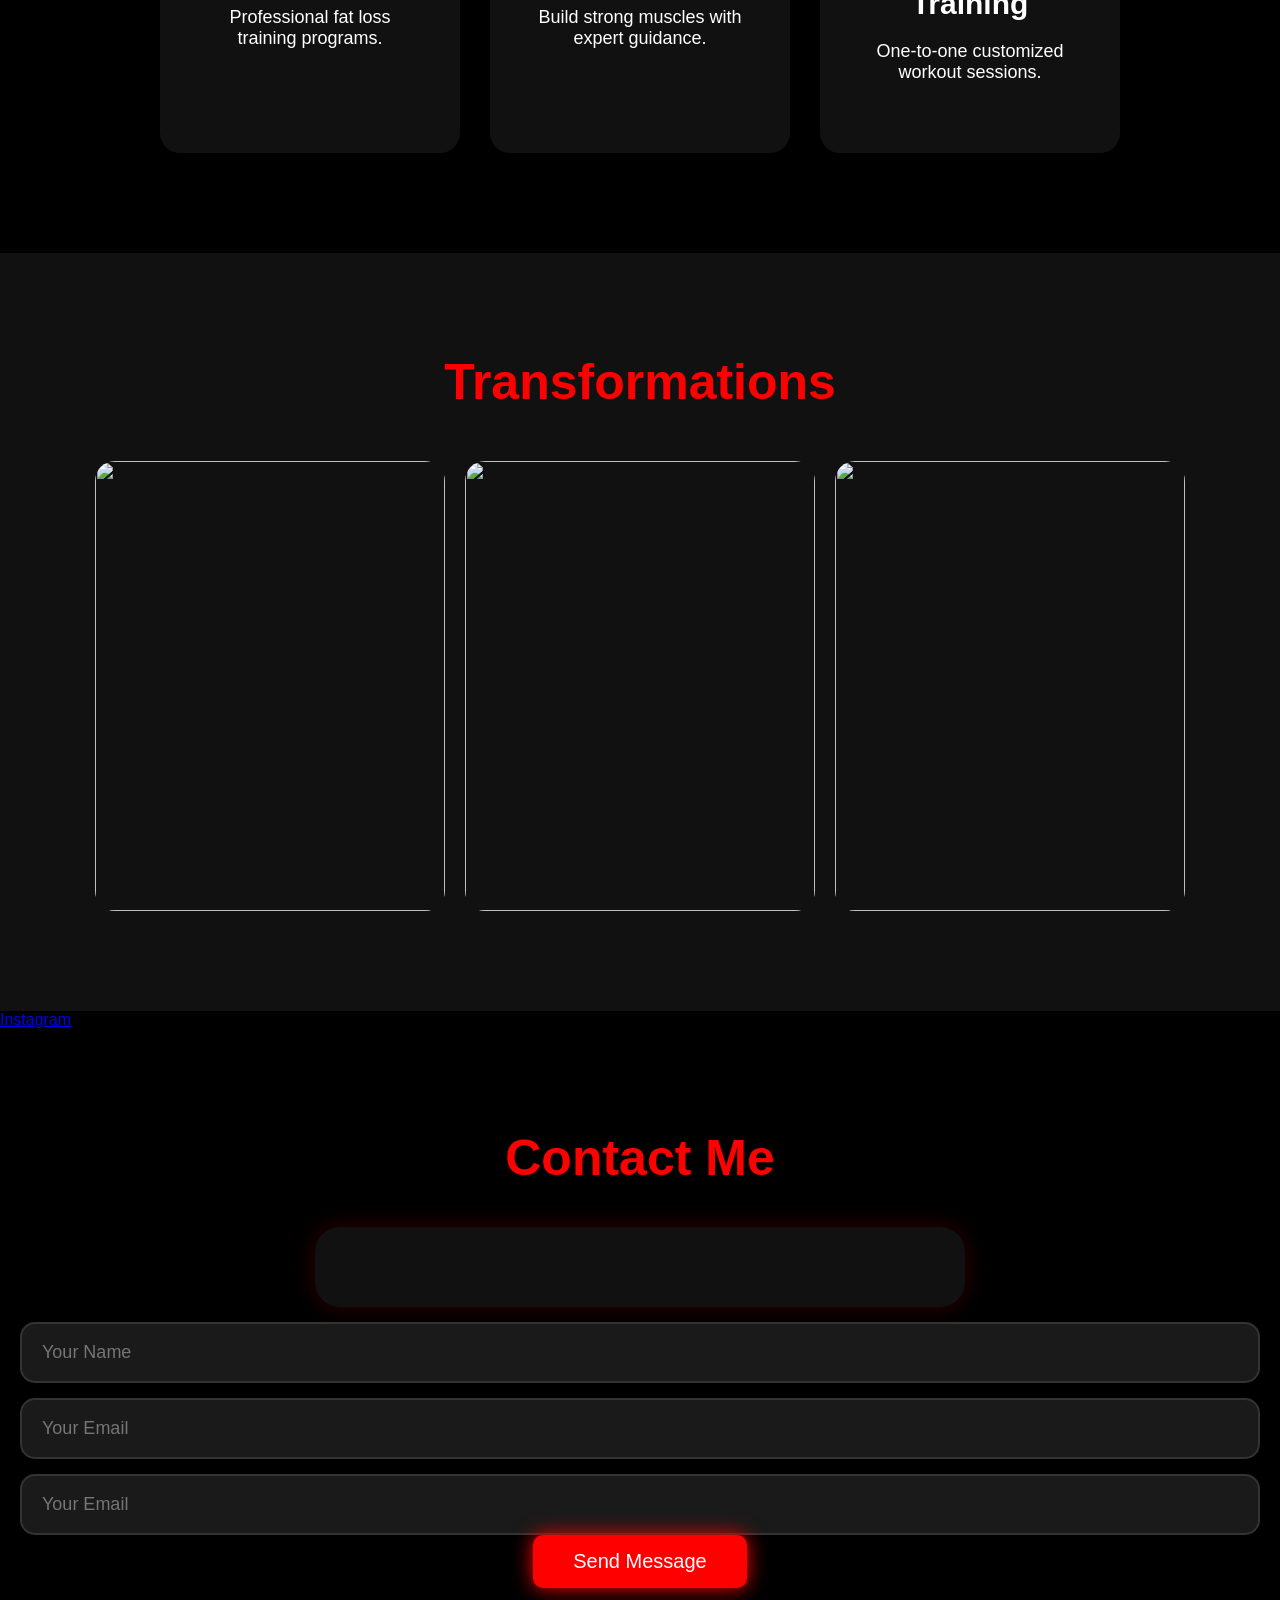
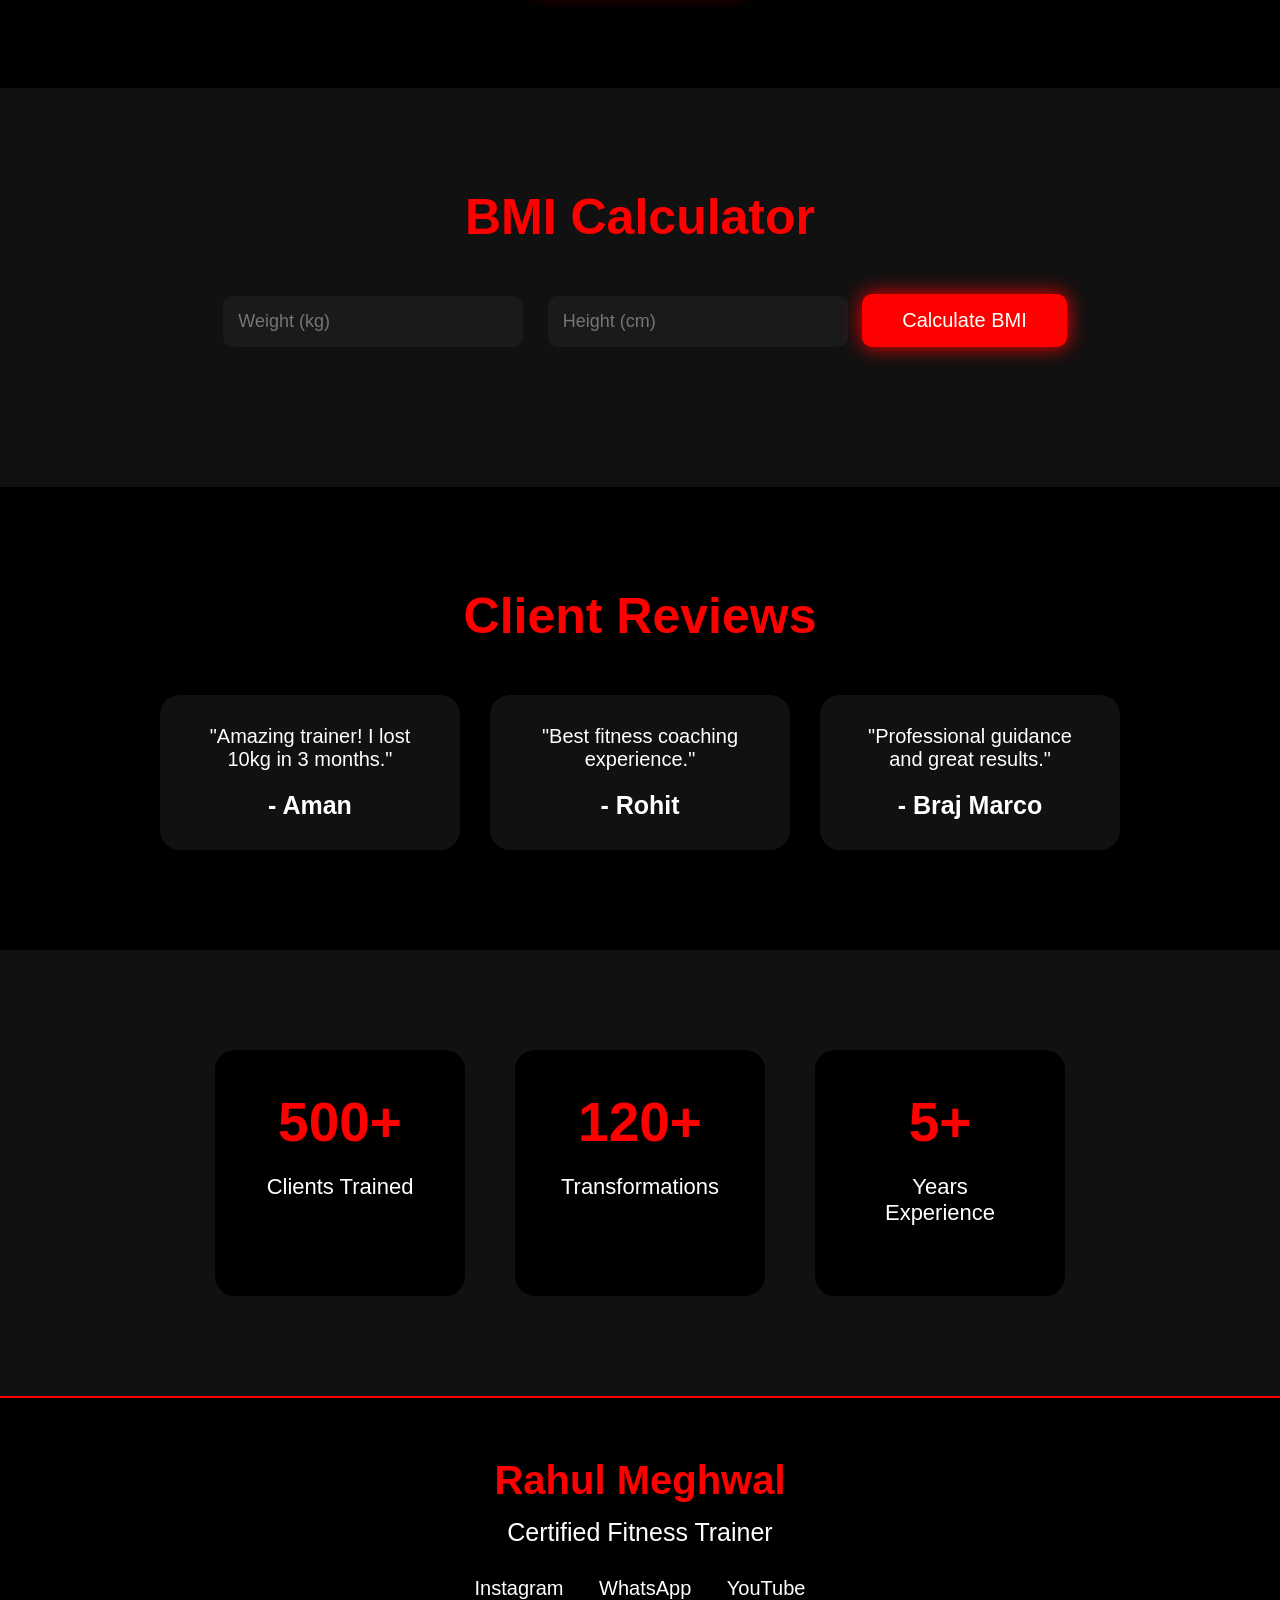
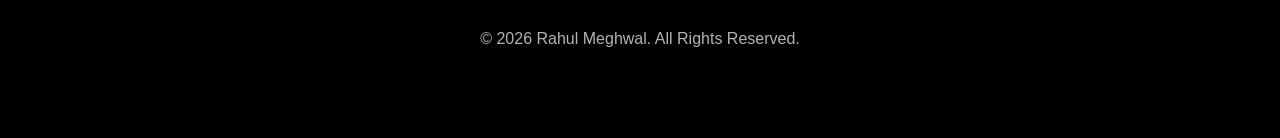
==== commit 946cb846: "Add files via upload" ====
--- a/index.html
+++ b/index.html
@@ -12,18 +12,28 @@
 <body>
 
   <nav>
+
     <h1>RAHUL MEGHWAL</h1>
 
-    <ul>
-      <li><a href="#home">Home</a></li>
-
-<li><a href="#about">About</a></li>
-
-<li><a href="#services">Services</a></li>
-
-<li><a href="#contact">Contact</a></li>
+    <div class="menu-icon" onclick="toggleMenu()">
+
+        ☰
+
+    </div>
+
+    <ul id="menu">
+
+        <li><a href="#home">Home</a></li>
+
+        <li><a href="#about">About</a></li>
+
+        <li><a href="#services">Services</a></li>
+
+        <li><a href="#contact">Contact</a></li>
+
     </ul>
-  </nav>
+
+</nav>
 
   <section class="hero" id="home">
     <div class="overlay">
@@ -254,6 +264,16 @@
 });
 
 </script>
+<script>
+
+function toggleMenu(){
+
+    document.getElementById("menu")
+    .classList.toggle("show");
+
+}
+
+</script>
 </body>
 <div id="loader">
 
--- a/style.css
+++ b/style.css
@@ -294,13 +294,61 @@
 input,
 textarea{
 
-    padding:15px;
-
-    border:none;
-
-    border-radius:10px;
+    width:100%;
+
+    padding:18px 20px;
+
+    margin-top:15px;
+
+    background:#1a1a1a;
+
+    color:white;
+
+    border:2px solid #333;
+
+    border-radius:15px;
 
     font-size:18px;
+
+    outline:none;
+
+    transition:0.3s;
+}
+
+input:focus,
+textarea:focus{
+
+    border-color:red;
+
+    box-shadow:0 0 15px rgba(255,0,0,0.5);
+}
+
+textarea{
+
+    height:180px;
+
+    resize:none;
+}
+
+form{
+
+    max-width:650px;
+
+    margin:auto;
+
+    display:flex;
+
+    flex-direction:column;
+
+    gap:25px;
+
+    background:#111;
+
+    padding:40px;
+
+    border-radius:25px;
+
+    box-shadow:0 0 25px rgba(255,0,0,0.2);
 }
 
 textarea{
@@ -552,6 +600,70 @@
 }
 /* NAVBAR LINKS */
 
+nav{
+
+    display:flex;
+
+    justify-content:space-between;
+
+    align-items:center;
+
+    padding:20px 30px;
+
+    background:rgba(0,0,0,0.7);
+
+    backdrop-filter:blur(10px);
+
+    position:fixed;
+
+    width:100%;
+
+    top:0;
+
+    z-index:1000;
+}
+
+nav h1{
+
+    color:red;
+
+    font-size:28px;
+}
+
+.menu-icon{
+
+    font-size:35px;
+
+    cursor:pointer;
+
+    color:white;
+}
+
+nav ul{
+
+    position:absolute;
+
+    top:80px;
+
+    right:20px;
+
+    background:#111;
+
+    width:220px;
+
+    border-radius:15px;
+
+    padding:20px;
+
+    display:none;
+
+    flex-direction:column;
+
+    gap:20px;
+
+    list-style:none;
+}
+
 nav ul li a{
 
     color:white;
@@ -561,6 +673,16 @@
     font-size:20px;
 
     transition:0.3s;
+}
+
+nav ul li a:hover{
+
+    color:red;
+}
+
+.show{
+
+    display:flex;
 }
 
 nav ul li a:hover{
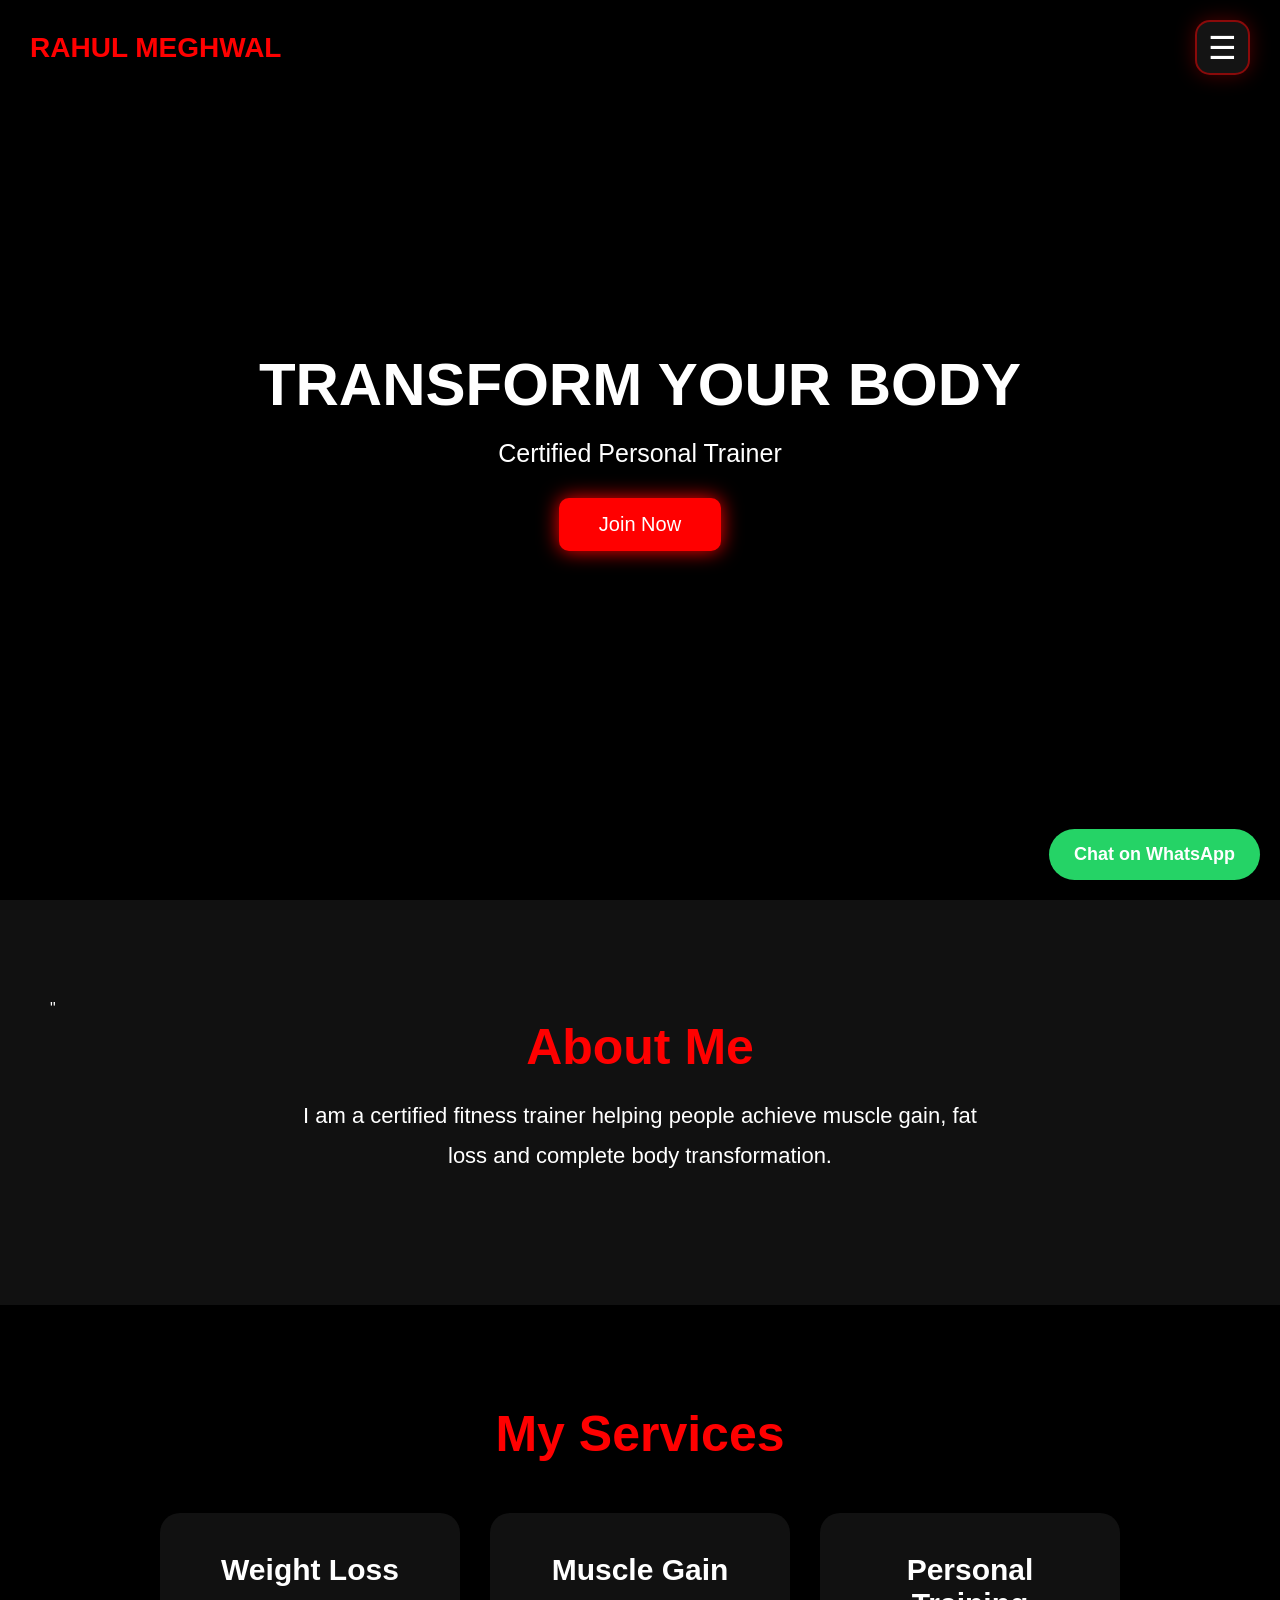
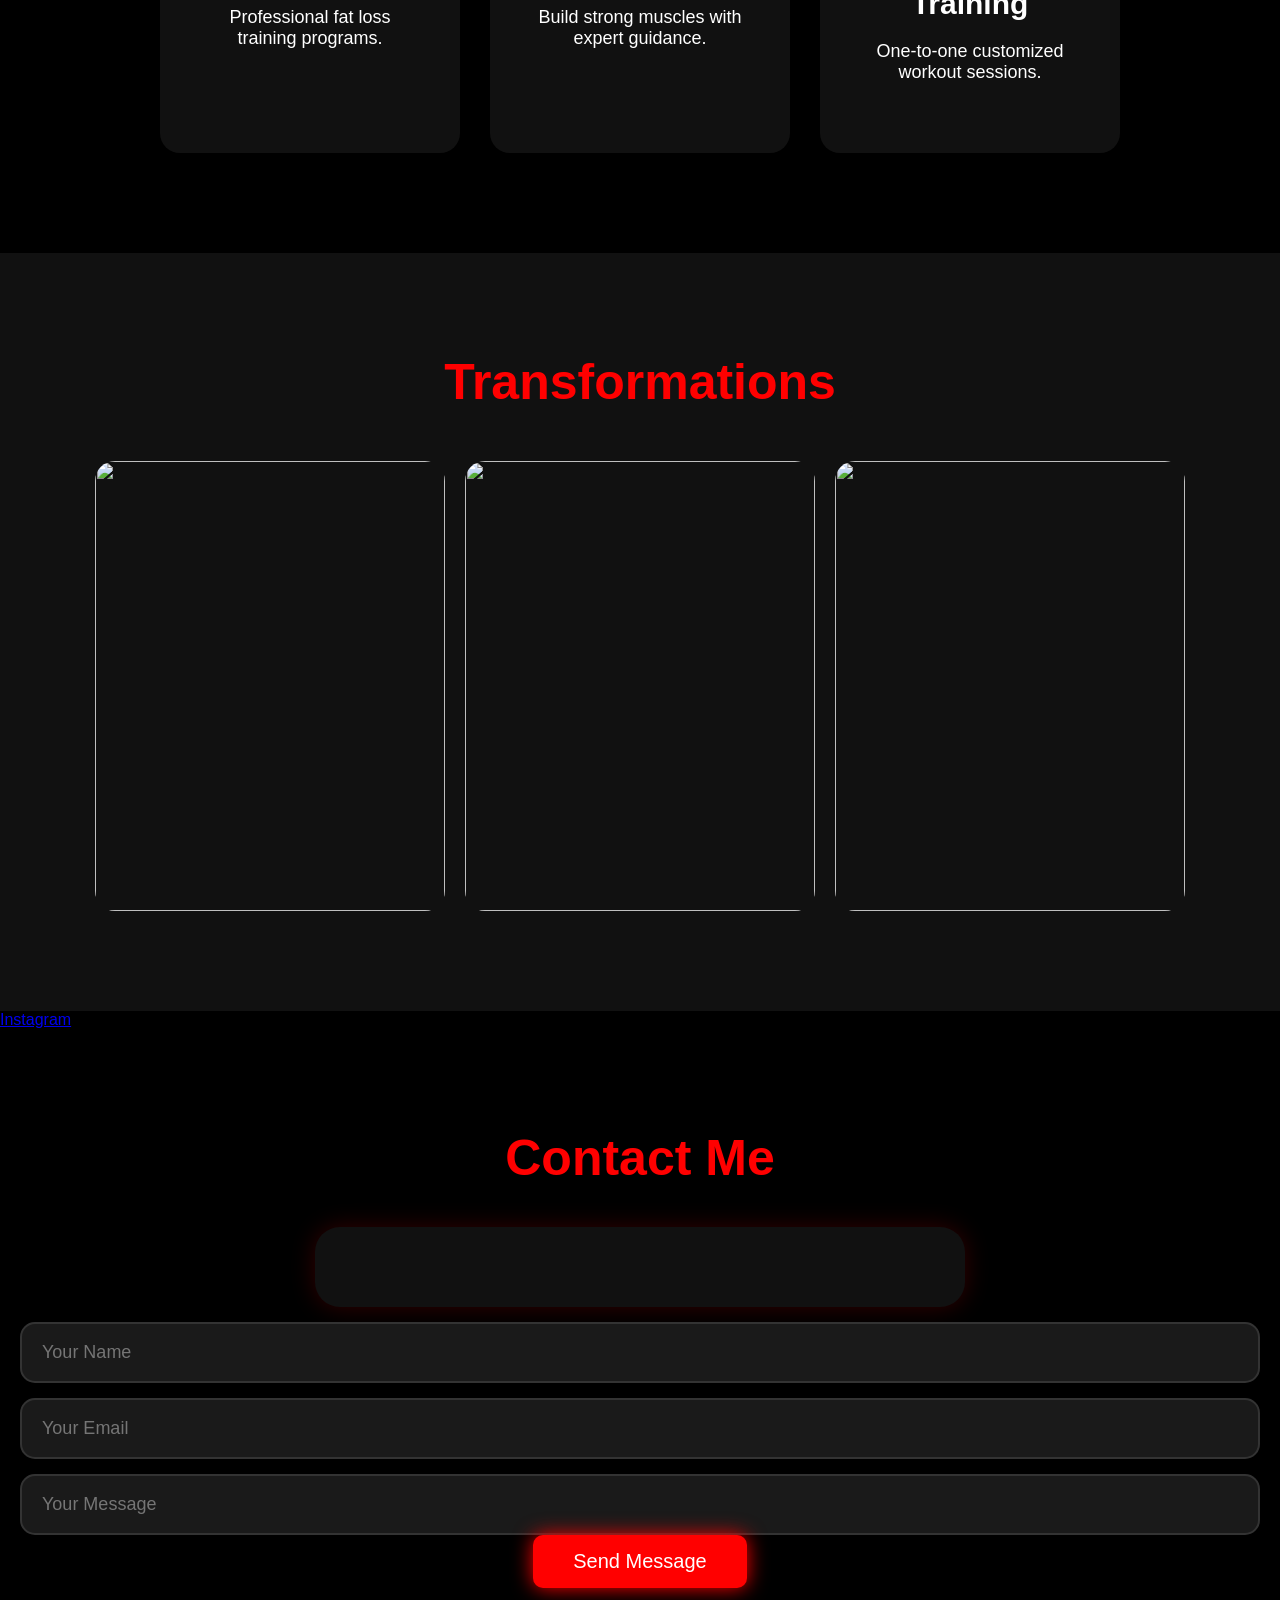
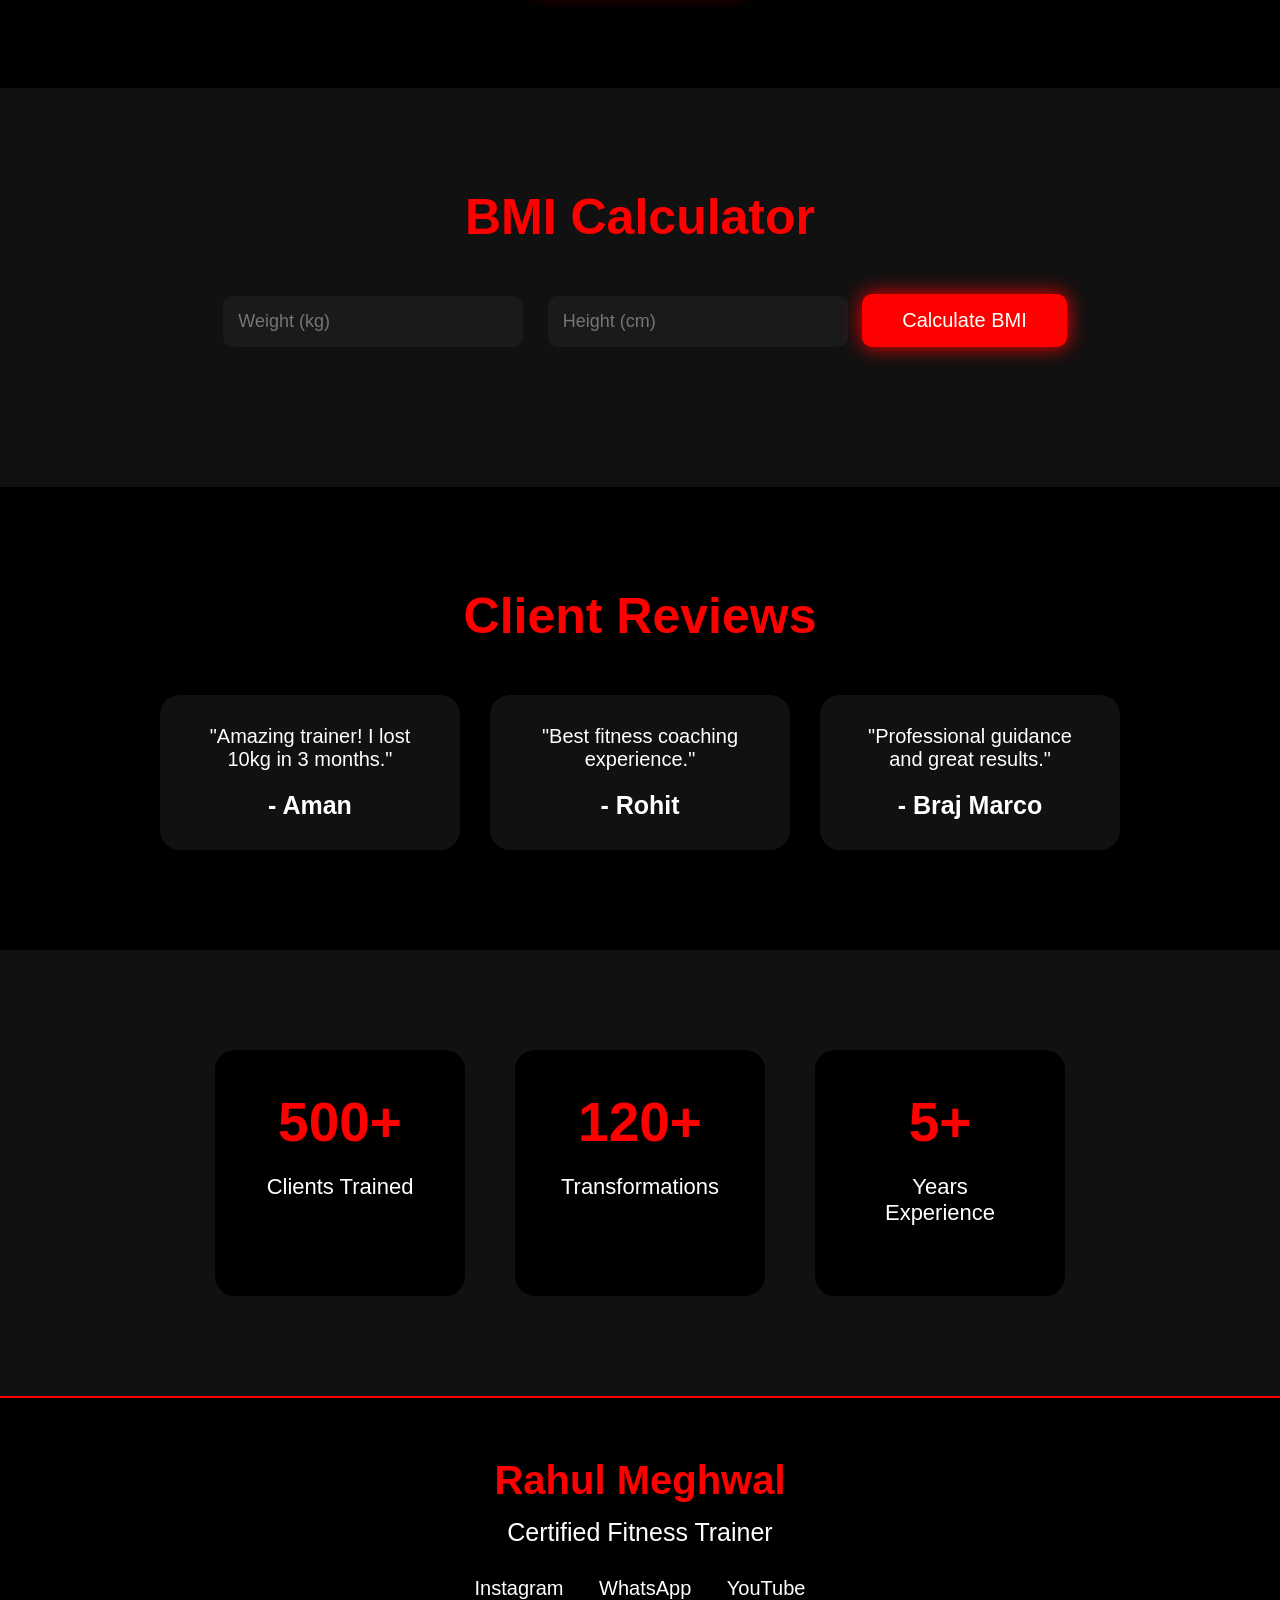
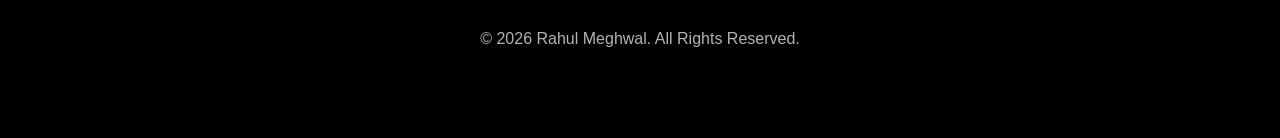
==== commit 2aba595d: "Add files via upload" ====
--- a/index.html
+++ b/index.html
@@ -126,7 +126,7 @@
         <input type="text" name="name" placeholder="Your Name" required>
 
         <input type="email" name="email" placeholder="Your Email" required>
-<input type="email" name="email" placeholder="Your Email" required>
+<input type="message" name="message" placeholder="Your Message" required>
         
 <input type="hidden" name="_captcha" value="false">
 
--- a/style.css
+++ b/style.css
@@ -632,47 +632,99 @@
 
 .menu-icon{
 
-    font-size:35px;
+    width:55px;
+
+    height:55px;
+
+    display:flex;
+
+    justify-content:center;
+
+    align-items:center;
+
+    background:rgba(255,255,255,0.08);
+
+    border:2px solid rgba(255,0,0,0.5);
+
+    border-radius:15px;
+
+    color:white;
+
+    font-size:32px;
 
     cursor:pointer;
 
+    transition:0.4s;
+
+    backdrop-filter:blur(10px);
+
+    box-shadow:0 0 20px rgba(255,0,0,0.3);
+}
+
+.menu-icon:hover{
+
+    transform:scale(1.1) rotate(90deg);
+
+    background:red;
+
+    box-shadow:0 0 30px red;
+}
+
+nav ul{
+
+    position:absolute;
+
+    top:90px;
+
+    right:20px;
+
+    background:rgba(0,0,0,0.85);
+
+    backdrop-filter:blur(15px);
+
+    width:240px;
+
+    border-radius:25px;
+
+    padding:30px;
+
+    display:none;
+
+    flex-direction:column;
+
+    gap:25px;
+
+    list-style:none;
+
+    border:1px solid rgba(255,0,0,0.3);
+
+    box-shadow:0 0 30px rgba(255,0,0,0.2);
+}
+
+nav ul li a{
+
     color:white;
-}
-
-nav ul{
-
-    position:absolute;
-
-    top:80px;
-
-    right:20px;
-
-    background:#111;
-
-    width:220px;
-
-    border-radius:15px;
-
-    padding:20px;
-
-    display:none;
-
-    flex-direction:column;
-
-    gap:20px;
-
-    list-style:none;
-}
-
-nav ul li a{
-
-    color:white;
 
     text-decoration:none;
 
-    font-size:20px;
+    font-size:22px;
+
+    font-weight:bold;
+
+    padding:12px;
+
+    border-radius:12px;
 
     transition:0.3s;
+
+    display:block;
+}
+
+nav ul li a:hover{
+
+    background:red;
+
+    transform:translateX(10px);
 }
 
 nav ul li a:hover{
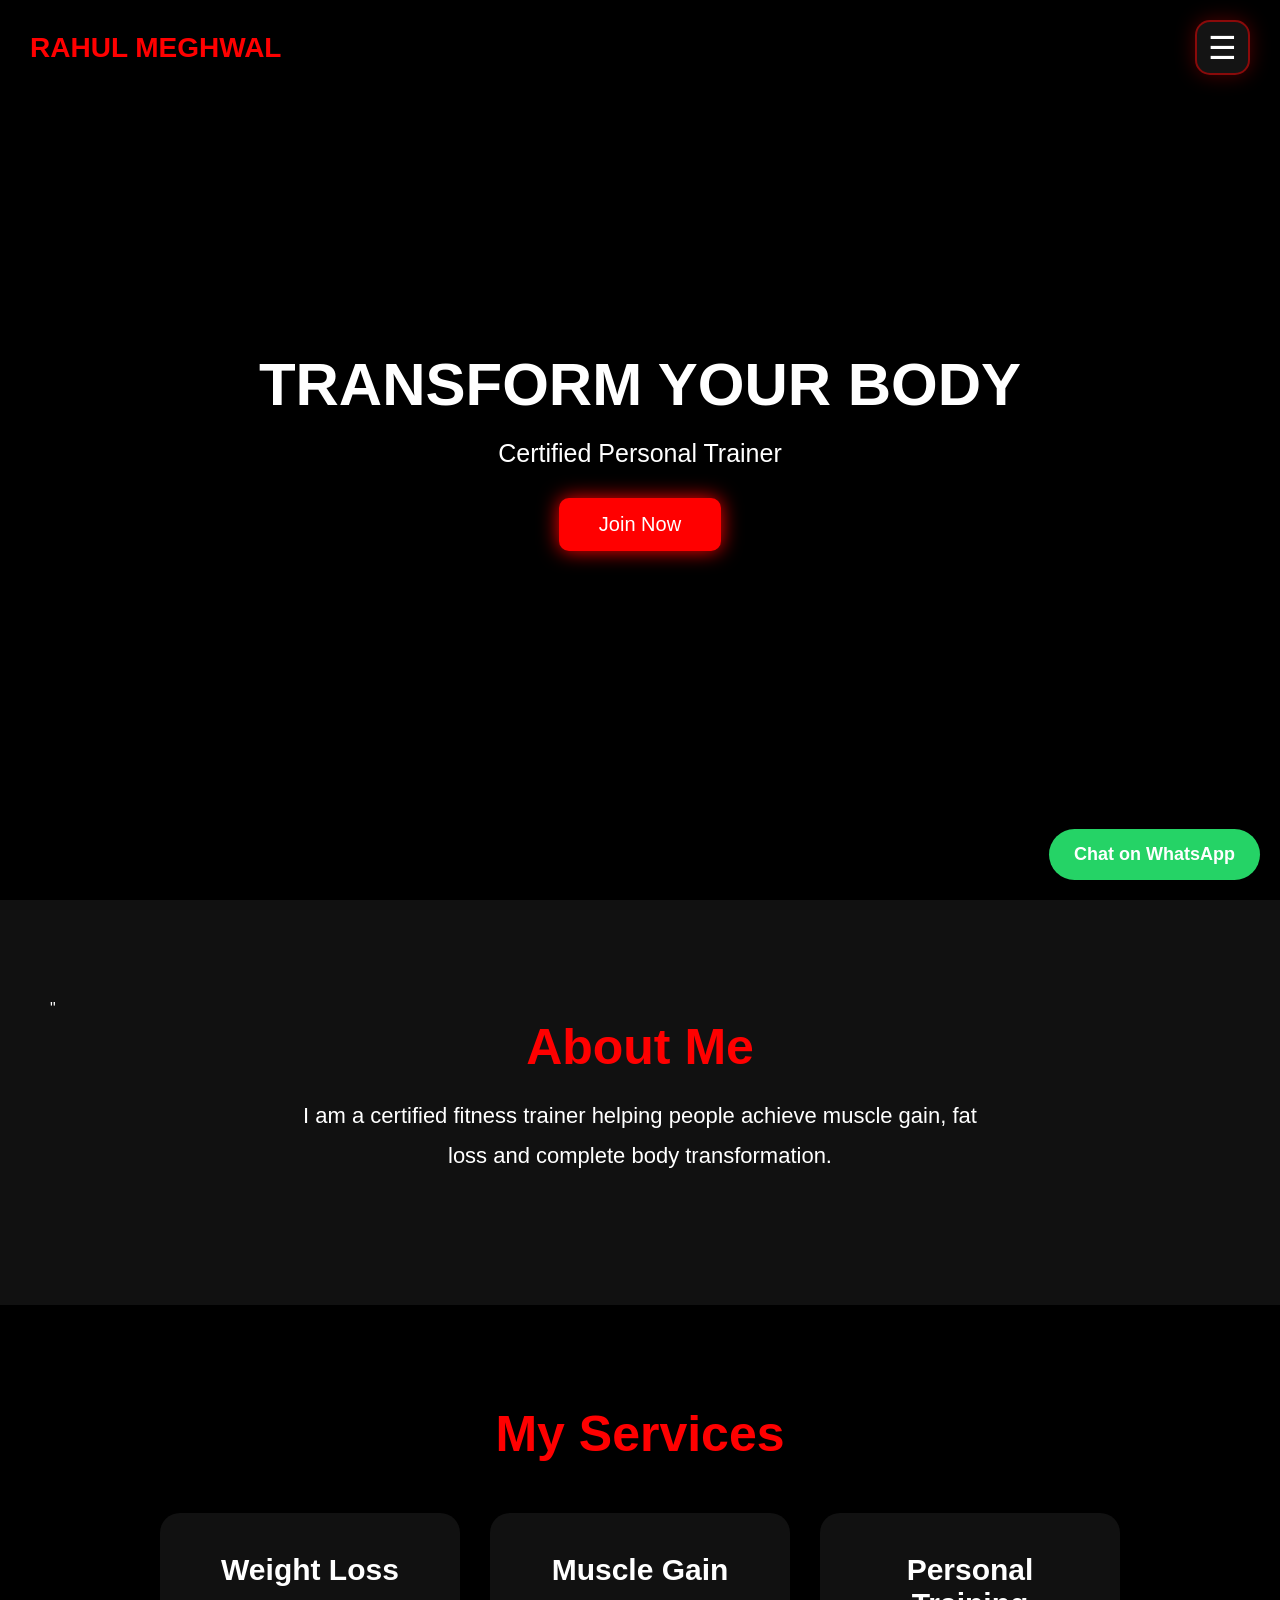
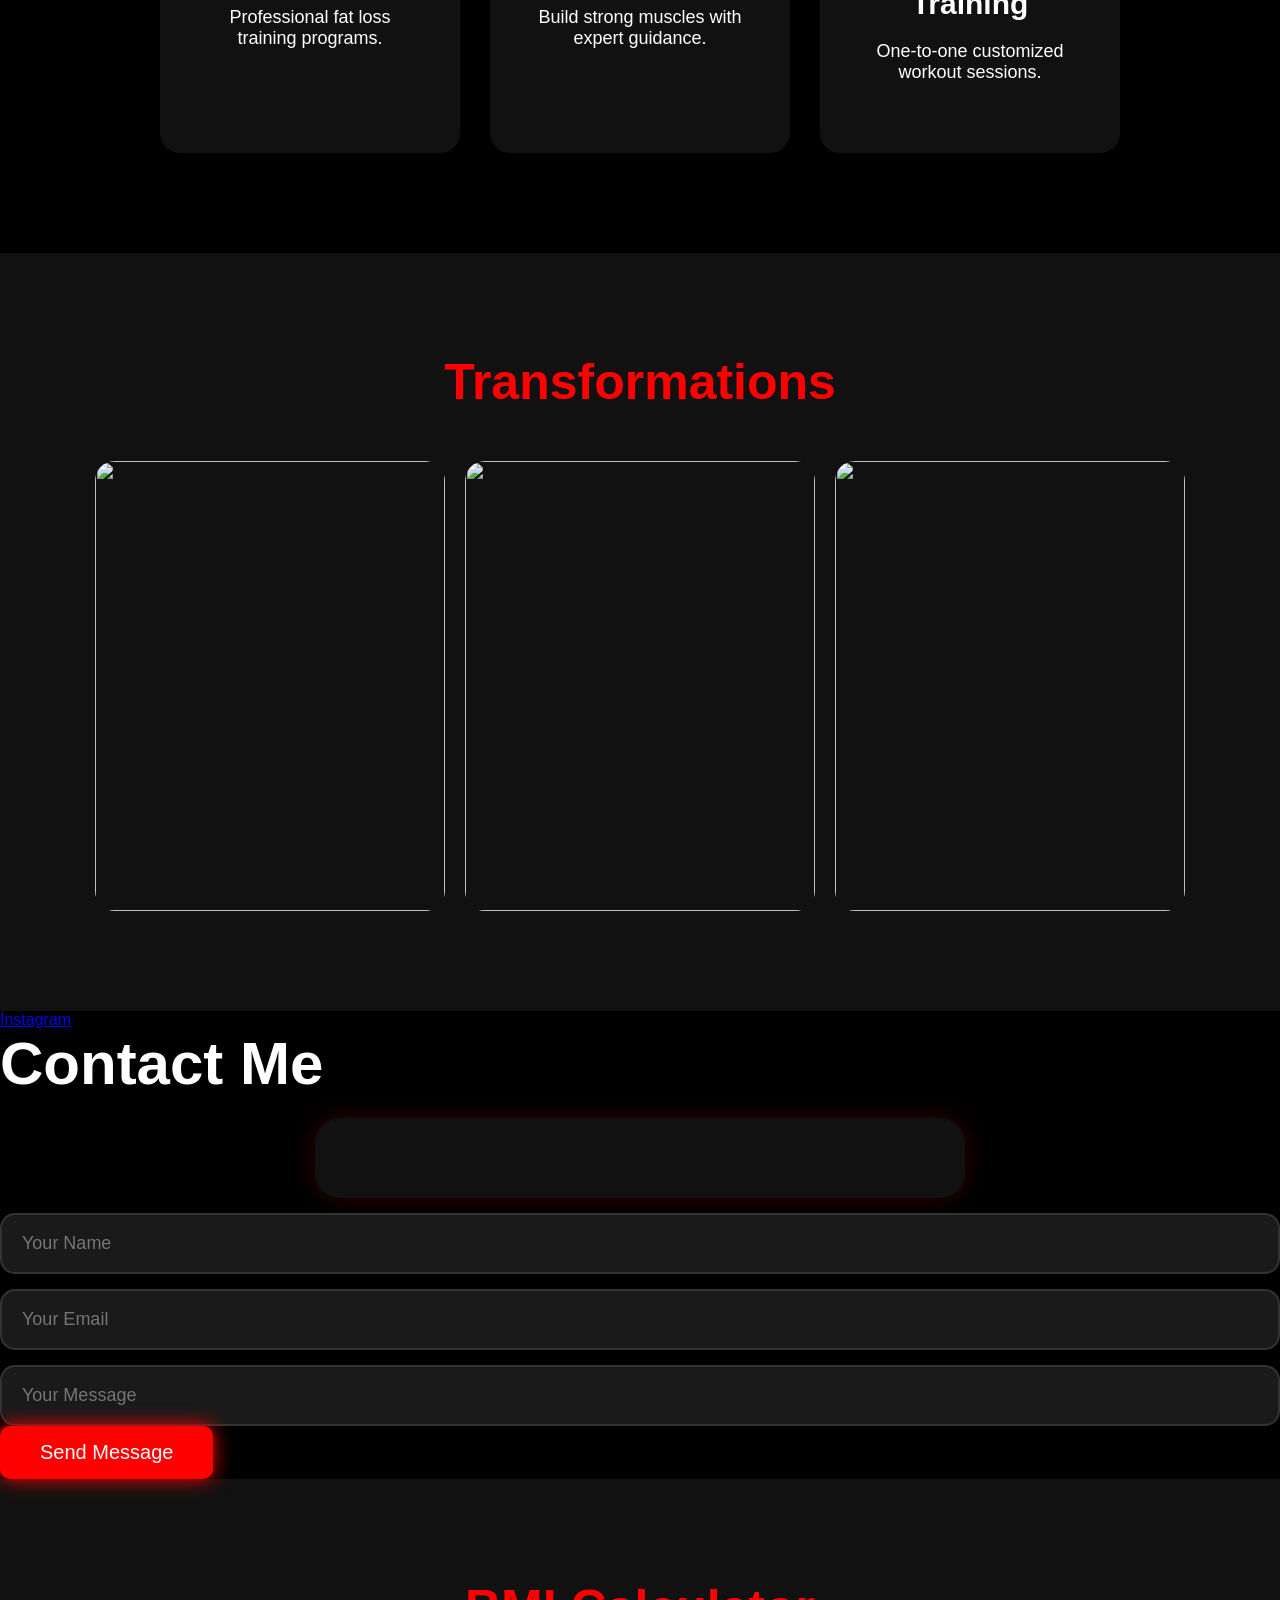
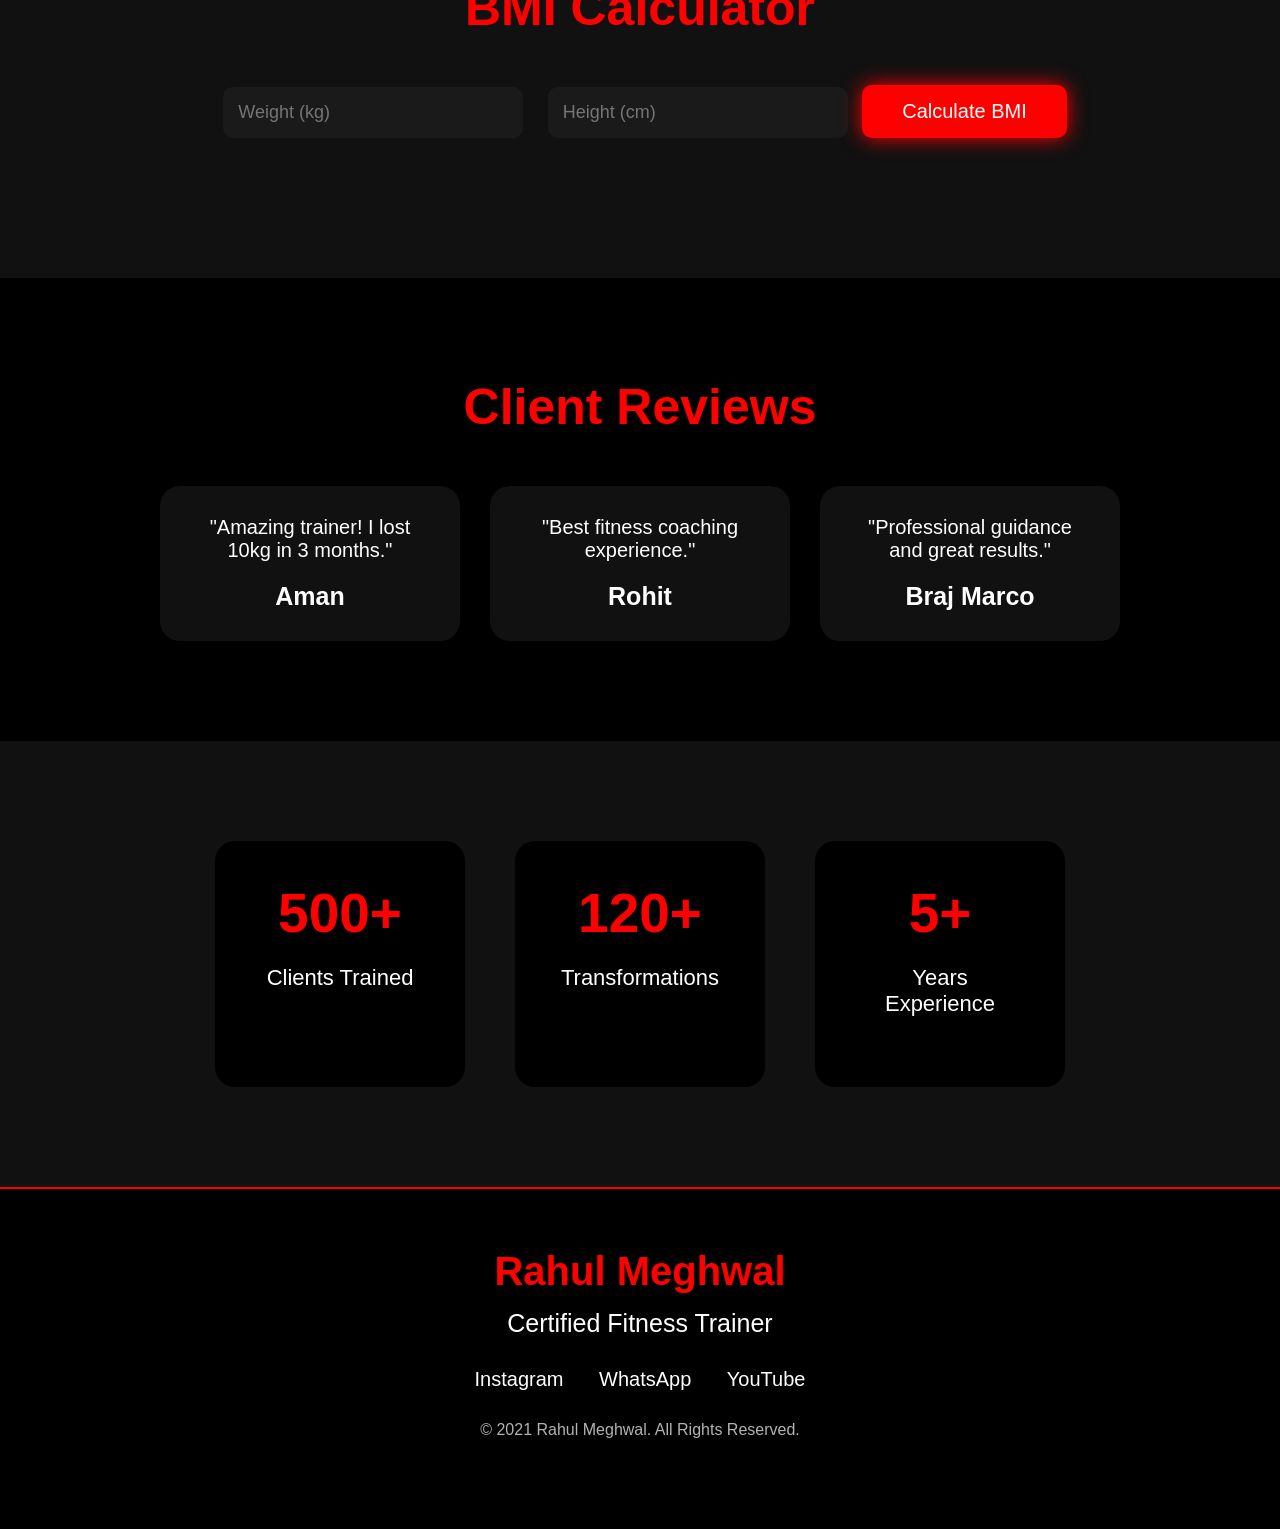
==== commit 7be19f5c: "Add files via upload" ====
--- a/index.html
+++ b/index.html
@@ -114,7 +114,7 @@
 <a href="https://instagram.com/r_a_h_u_l__meghwal">
     Instagram
 </a>
-<section class="contact" id="contact">
+<section class="8817200190" id="contact">
 
     <h2>Contact Me</h2>
 
@@ -186,7 +186,7 @@
                 "Amazing trainer! I lost 10kg in 3 months."
             </p>
 
-            <h3>- Aman</h3>
+            <h3> Aman</h3>
         </div>
 
         <div class="testimonial">
@@ -194,7 +194,7 @@
                 "Best fitness coaching experience."
             </p>
 
-            <h3>- Rohit</h3>
+            <h3> Rohit</h3>
         </div>
 
         <div class="testimonial">
@@ -202,7 +202,7 @@
                 "Professional guidance and great results."
             </p>
 
-            <h3>- Braj Marco</h3>
+            <h3> Braj Marco</h3>
         </div>
 
     </div>
@@ -251,7 +251,7 @@
     </div>
 
     <p class="copy">
-        © 2026 Rahul Meghwal. All Rights Reserved.
+        © 2021 Rahul Meghwal. All Rights Reserved.
     </p>
 
 </footer>
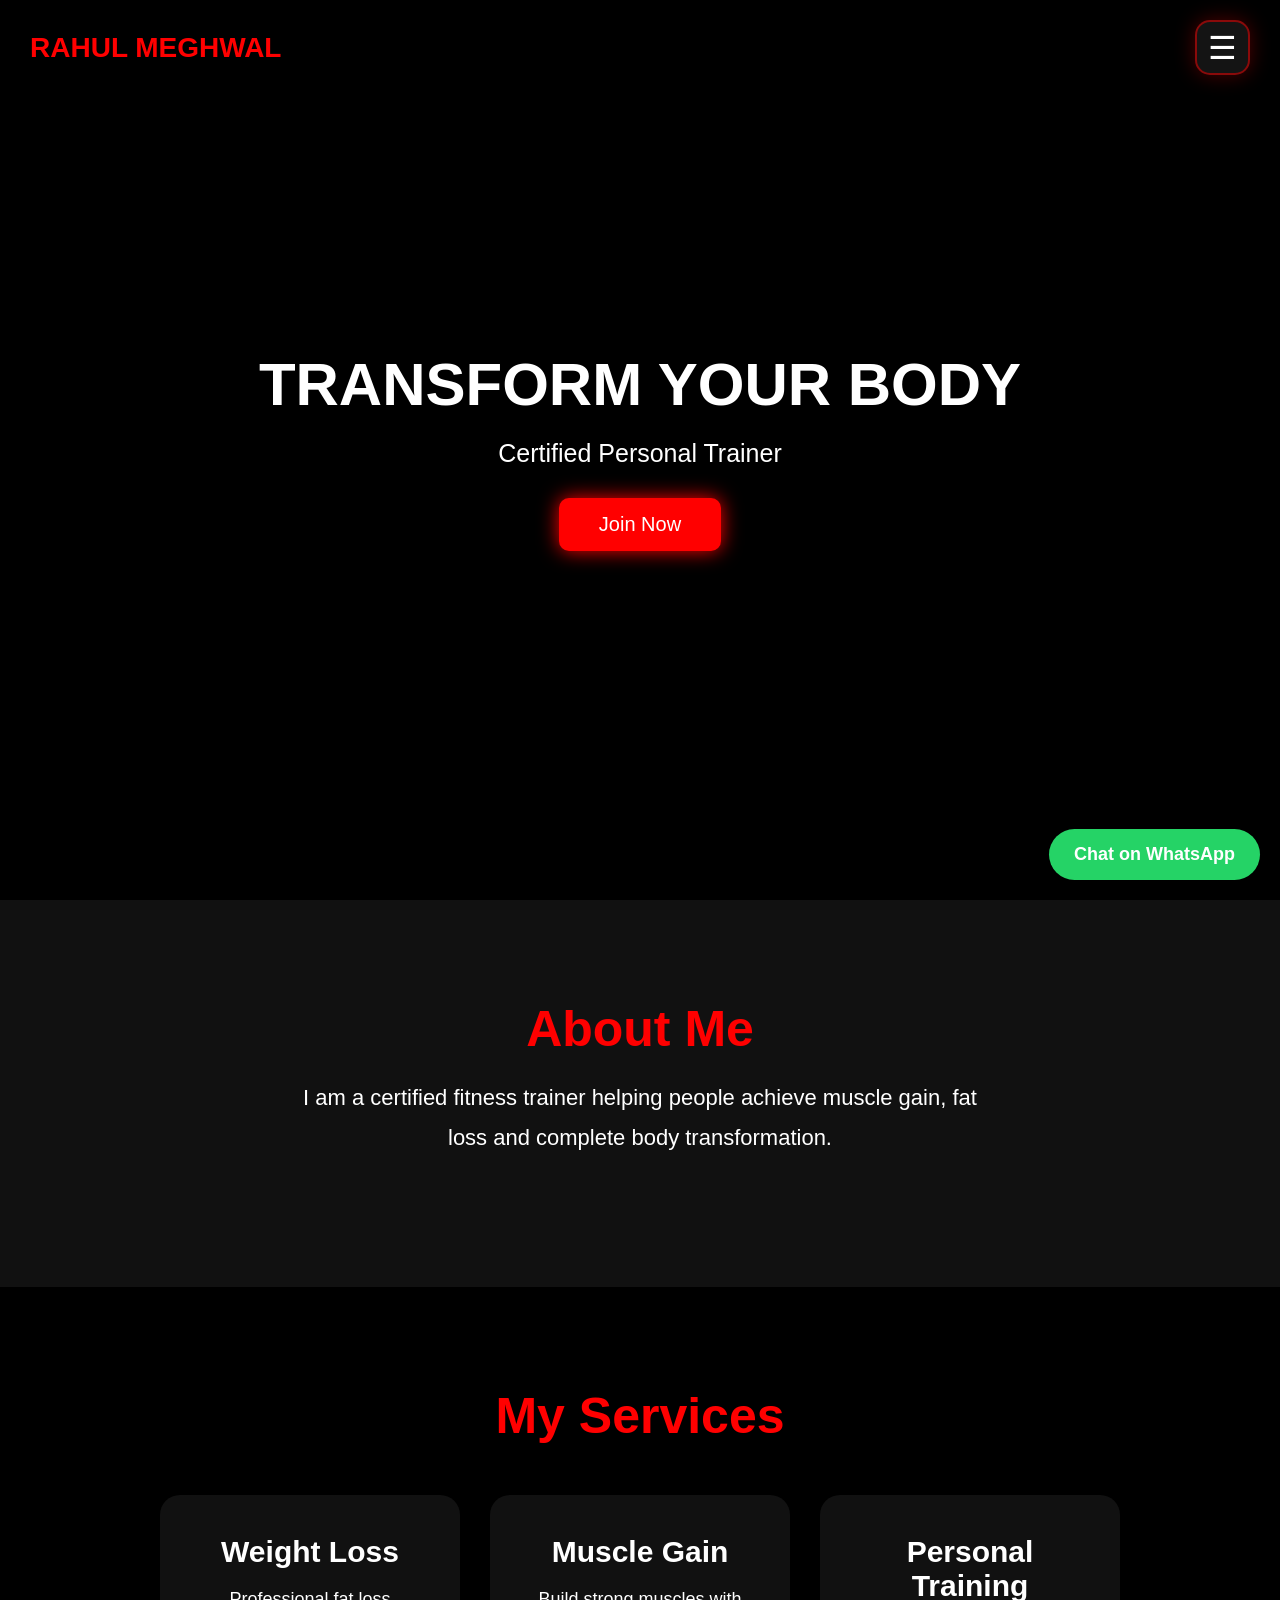
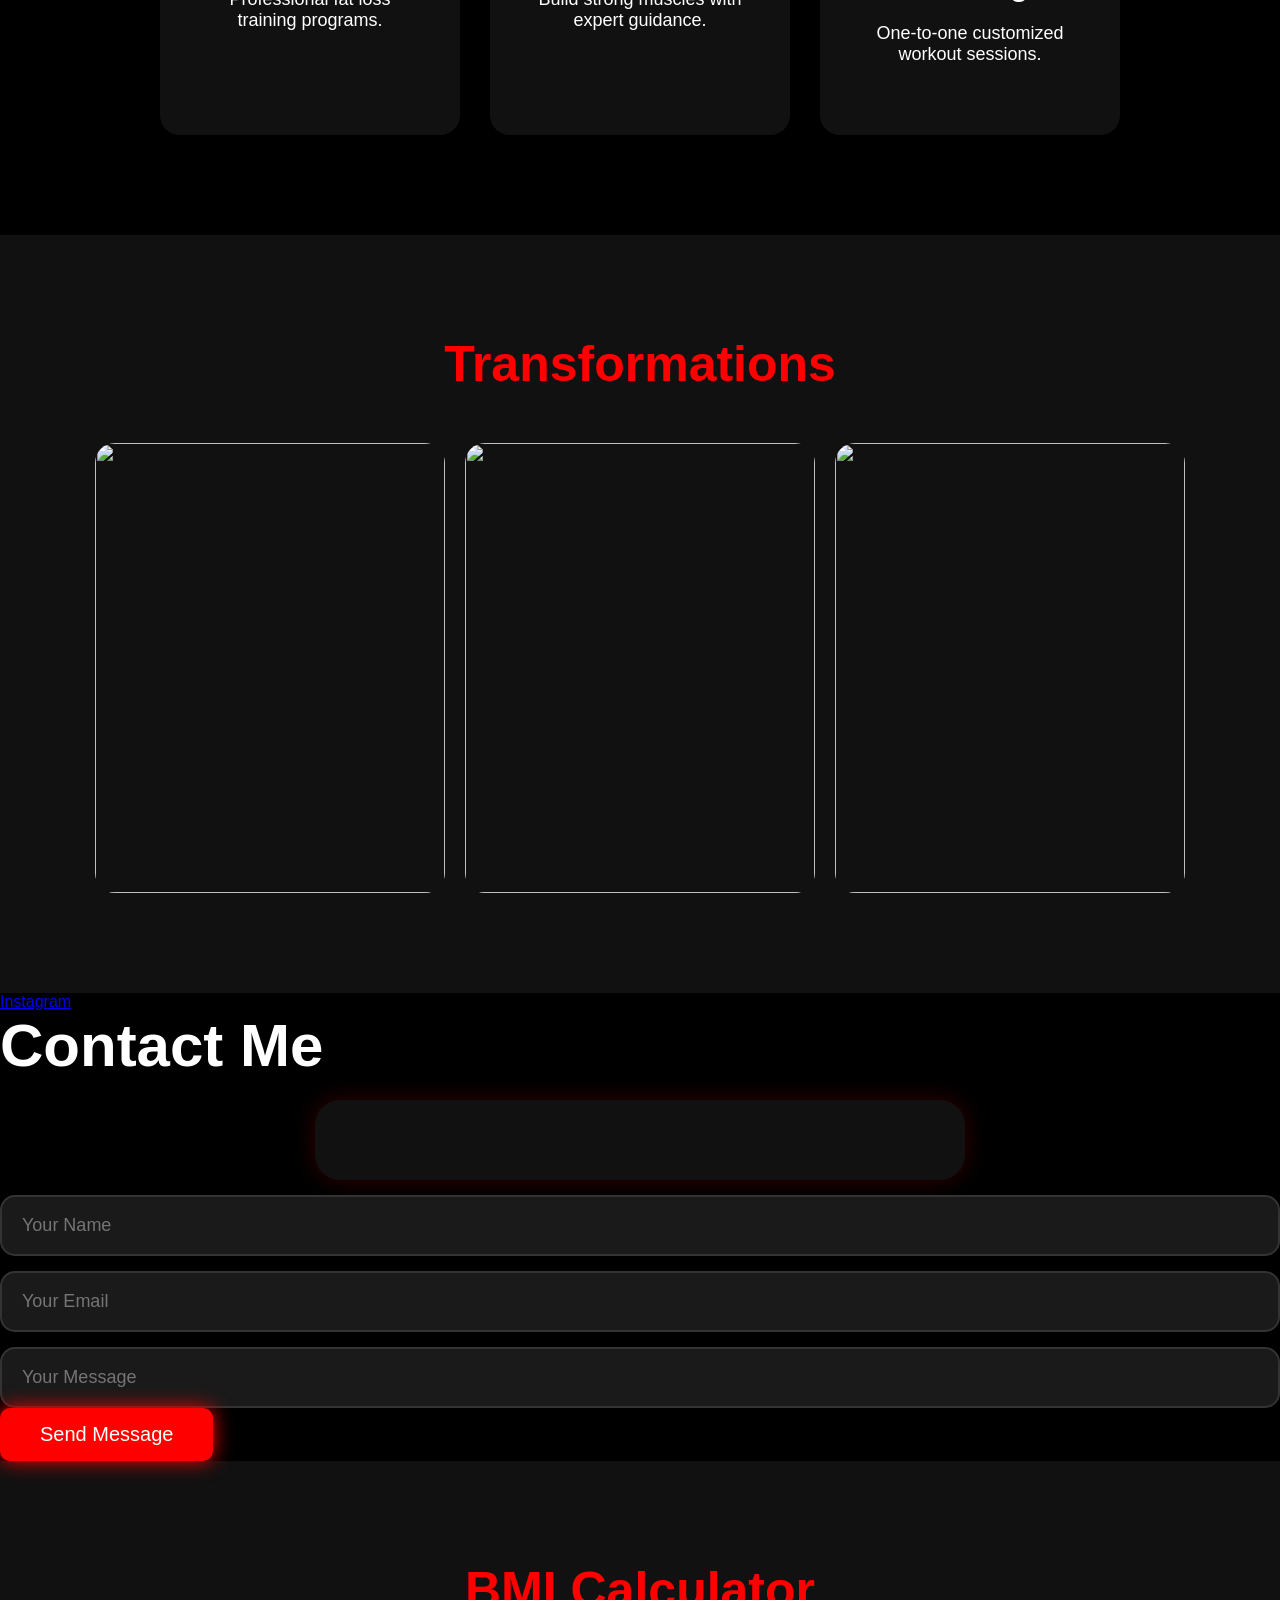
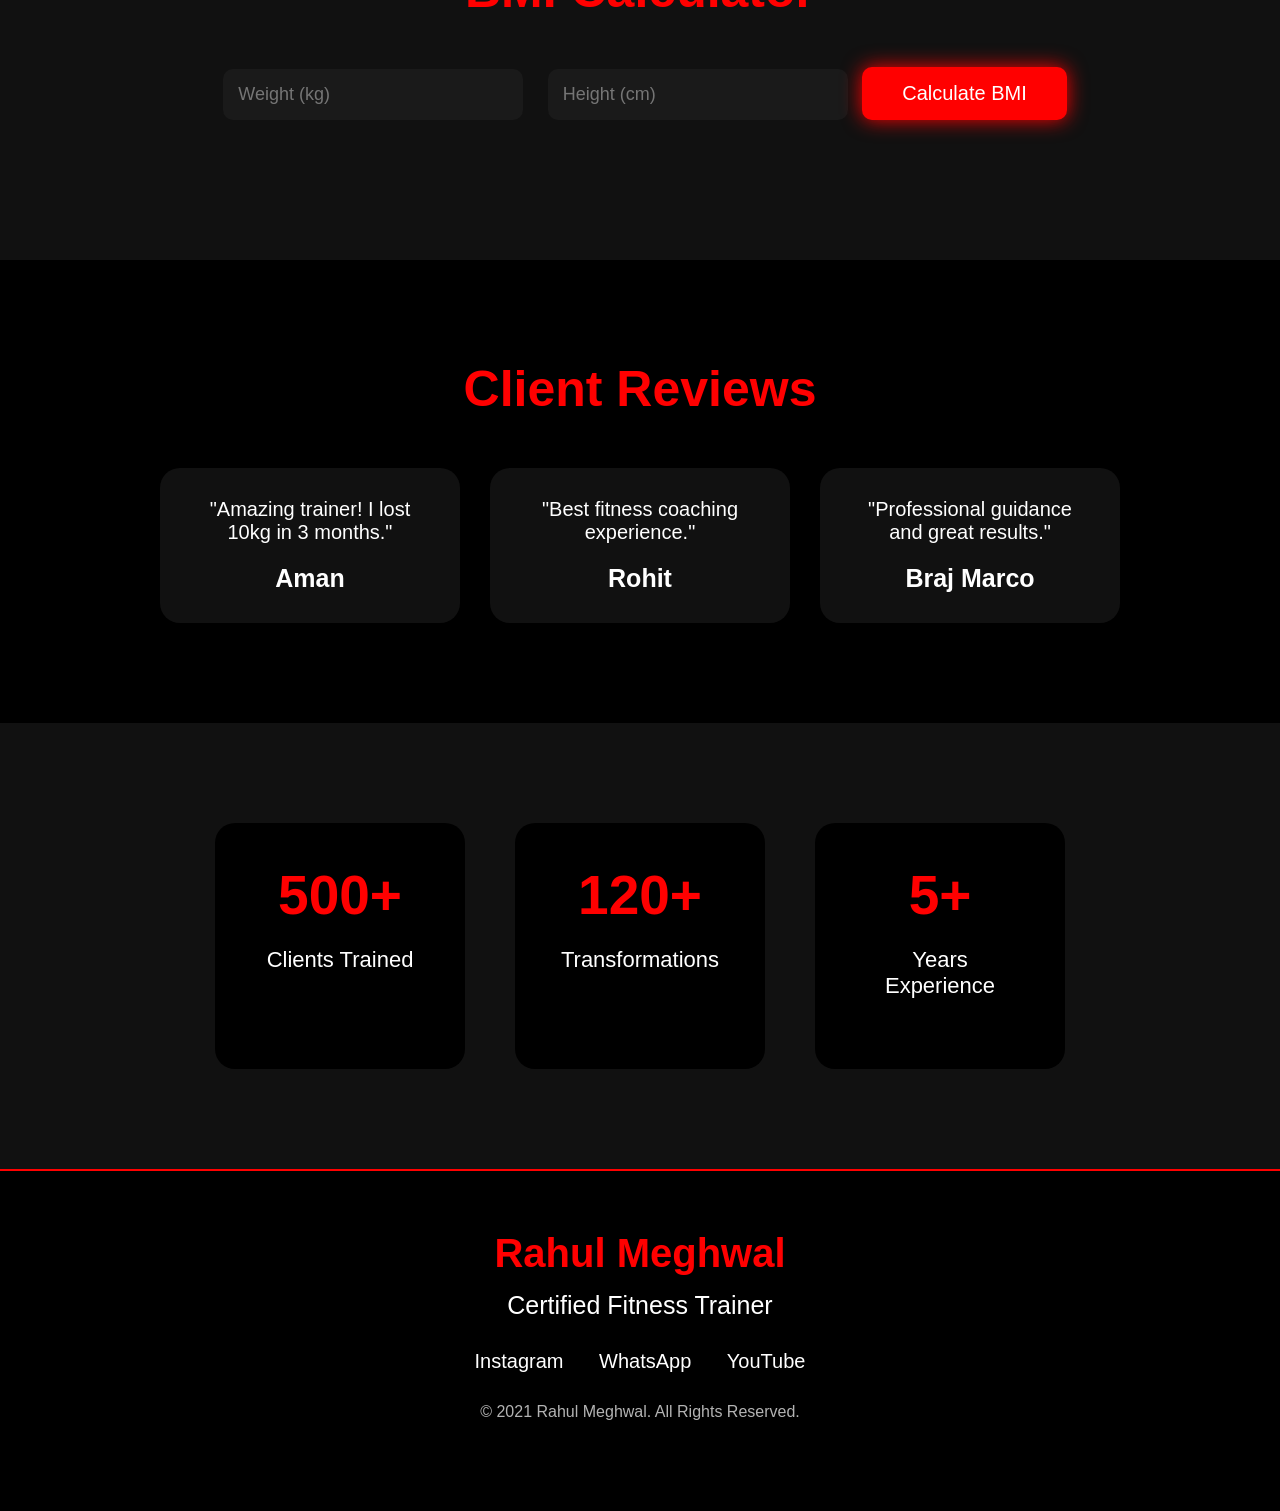
==== commit a505c766: "Add files via upload" ====
--- a/index.html
+++ b/index.html
@@ -54,7 +54,7 @@
 
     </div>
   </section>
-<section class="about" id="about">"
+<section class="about" id="about">
 
   <div class="about-text">
 
